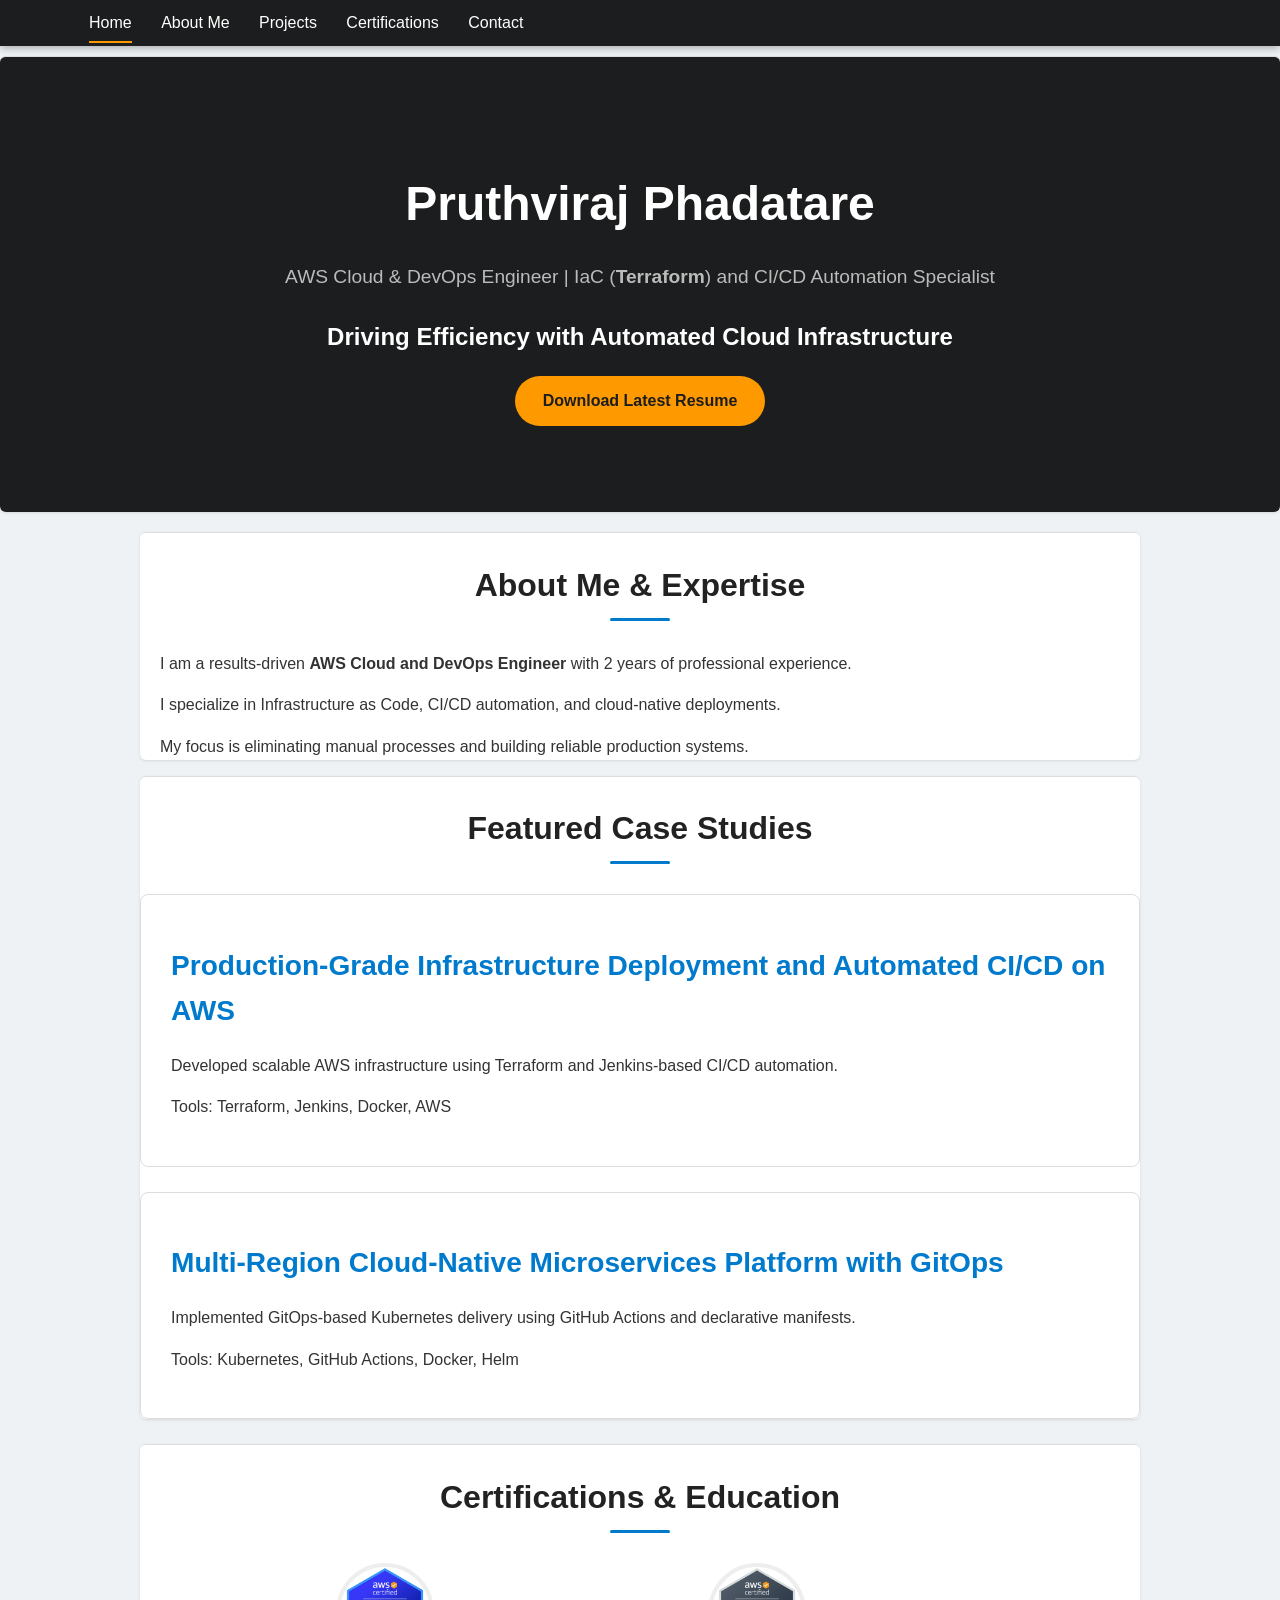
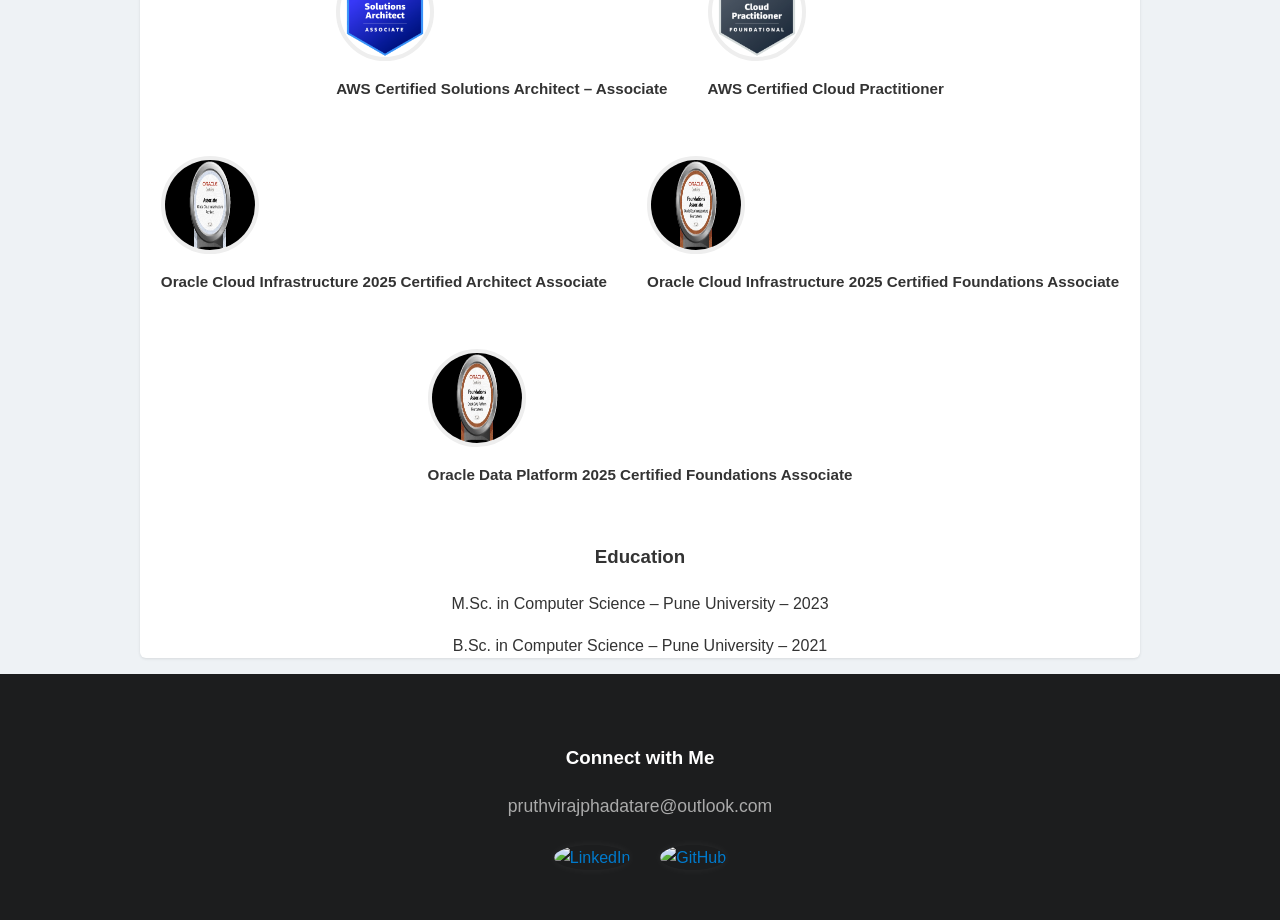
==== index.html @ 43facb57 "Pushing code" ====
<!DOCTYPE html>
<html lang="en">
<head>
  <meta charset="utf-8" />
  <meta name="viewport" content="width=device-width,initial-scale=1" />
  <title>Pruthviraj Phadatare - AWS Cloud & DevOps Engineer</title>
  <link rel="stylesheet" href="css/style.css" />
</head>
<body>

<header class="header">
  <div class="header-content">
    <nav class="nav">
      <a href="#home" class="active">Home</a>
      <a href="#about">About Me</a>
      <a href="#projects">Projects</a>
      <a href="#certs">Certifications</a>
      <a href="#contact-footer">Contact</a>
    </nav>
  </div>
</header>

<main>

<section id="home" class="hero-section">
  <div class="container">
    <h1 class="hero-title">Pruthviraj Phadatare</h1>
    <p class="hero-subtitle">
      AWS Cloud & DevOps Engineer | IaC (<strong>Terraform</strong>) and CI/CD Automation Specialist
    </p>
    <h1>Driving Efficiency with Automated Cloud Infrastructure</h1>
    <p style="text-align:center;">
      <a href="PruthvirajPhadatare.pdf" download class="download-button">
        Download Latest Resume
      </a>
    </p>
  </div>
</section>

<section id="about" class="container">
  <h2>About Me & Expertise</h2>
  <div class="about-content">
    <p>
      I am a results-driven <strong>AWS Cloud and DevOps Engineer</strong> with 2 years of professional experience.
    </p>
    <p>
      I specialize in Infrastructure as Code, CI/CD automation, and cloud-native deployments.
    </p>
    <p>
      My focus is eliminating manual processes and building reliable production systems.
    </p>
  </div>
</section>

<section id="projects" class="container">
  <h2>Featured Case Studies</h2>

  <div class="project-card">
    <h3>
      <a href="project-1-case-study.html">
        Production-Grade Infrastructure Deployment and Automated CI/CD on AWS
      </a>
    </h3>
    <p>
      Developed scalable AWS infrastructure using Terraform and Jenkins-based CI/CD automation.
    </p>
    <p>Tools: Terraform, Jenkins, Docker, AWS</p>
  </div>

  <div class="project-card">
    <h3>
      <a href="project-2-case-study.html">
        Multi-Region Cloud-Native Microservices Platform with GitOps
      </a>
    </h3>
    <p>
      Implemented GitOps-based Kubernetes delivery using GitHub Actions and declarative manifests.
    </p>
    <p>Tools: Kubernetes, GitHub Actions, Docker, Helm</p>
  </div>
</section>

<section id="certs" class="container">
  <h2>Certifications & Education</h2>

  <div class="certifications-grid">

    <div class="cert-item">
      <a href="https://www.credly.com/badges/79d0cc09-46e0-4d33-8c70-e85e2d22d1f2" target="_blank" rel="noopener">
        <img src="images/aws-saa-badge.png" alt="AWS Certified Solutions Architect – Associate">
      </a>
      <p>AWS Certified Solutions Architect – Associate</p>
    </div>

    <div class="cert-item">
      <a href="https://www.credly.com/badges/7aa3b07b-a7aa-444d-ac29-e3c210476715/public_url" target="_blank" rel="noopener">
        <img src="images/aws-cpp-badge.png" alt="AWS Certified Cloud Practitioner">
      </a>
      <p>AWS Certified Cloud Practitioner</p>
    </div>

    <div class="cert-item">
      <a href="https://catalog-education.oracle.com/ords/certview/sharebadge?id=56208E73A89D77F507A120BBD9F57FCB8D9698FD408D86A99B144F75368C4BD5" target="_blank" rel="noopener">
        <img src="images/oci-arch-badge.png" alt="Oracle Cloud Infrastructure Architect Associate">
      </a>
      <p>Oracle Cloud Infrastructure 2025 Certified Architect Associate</p>
    </div>

    <div class="cert-item">
      <a href="https://catalog-education.oracle.com/ords/certview/sharebadge?id=9182BC53CD3F1040CDB26FEB094B438EA3C3BE61FD95CFF958E5BC11B98EEB3C" target="_blank" rel="noopener">
        <img src="images/oci-foundations-badge.png" alt="Oracle Cloud Infrastructure Foundations Associate">
      </a>
      <p>Oracle Cloud Infrastructure 2025 Certified Foundations Associate</p>
    </div>

    <div class="cert-item">
      <a href="https://catalog-education.oracle.com/ords/certview/sharebadge?id=4A04E5EDB3E5B0C05D887BB6BA4769080CF33EB9D58CC930EA4C1132CBD03E24" target="_blank" rel="noopener">
        <img src="images/oci-data-badge.png" alt="Oracle Data Platform Foundations Associate">
      </a>
      <p>Oracle Data Platform 2025 Certified Foundations Associate</p>
    </div>

  </div>

  <h3 style="text-align:center; margin-top:40px;">Education</h3>
  <p style="text-align:center;">M.Sc. in Computer Science – Pune University – 2023</p>
  <p style="text-align:center;">B.Sc. in Computer Science – Pune University – 2021</p>
</section>


</main>

<footer id="contact-footer">
  <div class="contact-info">
    <h3>Connect with Me</h3>
    <p>pruthvirajphadatare@outlook.com</p>
  </div>
  <div class="social-icons">
    <a href="https://www.linkedin.com/in/pruthvirajphadatare" target="_blank">
      <img src="images/linkedin-icon.png" alt="LinkedIn">
    </a>
    <a href="https://github.com/PruthvirajPhadatare" target="_blank">
      <img src="images/github-icon.png" alt="GitHub">
    </a>
  </div>
</footer>

</body>
</html>
---- css/style.css ----
body {     font-family: 'Inter', 'Segoe UI', Tahoma, Geneva, Verdana, sans-serif;     line-height: 1.6;     margin: 0;     padding: 0;     background-color: #eef2f5;     color: #333;     scroll-behavior: smooth; } a {     color: #007acc;     text-decoration: none;     transition: color 0.3s; } a:hover {     color: #ff9900; } /* --- Header and Navigation --- */ .header {     background: #1c1d1e;     color: white;     padding: 10px 0;     position: sticky;     top: 0;     z-index: 1000;     box-shadow: 0 2px 8px rgba(0,0,0,0.3); } .header-content {     width: 90%;     max-width: 1200px;     margin: 0 auto;     display:flex;     justify-content:space-between;     align-items:center; } .header h1 {     font-size:1.6em;     margin:0;     color:#ff9900;     font-weight:700; } .nav a {     color:white;     margin-left:25px;     padding:5px 0;     position:relative; } .nav a:hover {     color:#ff9900; } .nav a::after {     content:'';     position:absolute;     width:0;     height:2px;     display:block;     margin-top:5px;     left:0;     background:#ff9900;     transition: width 0.3s ease; } .nav a:hover::after, .nav a.active::after {     width:100%; } /* --- Main Container & Sections --- */ .container {     width: 90%;     max-width: 1000px;     margin: 0 auto;     padding: 0; } section {     padding: 40px 0;     background:white;     margin-bottom:20px;     border-radius:6px;     box-shadow:0 1px 3px rgba(0,0,0,0.1);     border-top:1px solid #ddd; } h2 {     text-align:center;     color:#222;     font-size:2em;     margin-bottom:30px;     position:relative;     padding-bottom:10px; } h2::after {     content:'';     position:absolute;     bottom:0;     left:50%;     transform:translateX(-50%);     width:60px;     height:3px;     background:#007acc;     border-radius:2px; } /* --- Hero --- */ #home {     background:#1c1d1e;     color:white;     padding:70px 0;     text-align:center;     border-radius:6px;     margin-top:10px; } .hero-title {     font-size:3em;     font-weight:800;     margin-bottom:10px; } .hero-subtitle {     font-size:1.2em;     margin-bottom:25px;     color:#bbb; } .download-button {     background:#ff9900;     color:#1c1d1e;     padding:12px 28px;     border-radius:30px;     display:inline-block;     transition:background 0.3s;     font-weight:bold; } .download-button:hover {     background:#007acc;     color:white; } /* --- About & Skills --- */ .about-content {     padding:0 20px;     text-align:justify; } /* TECH ICON GRID */ .tech-grid {     display:grid;     grid-template-columns: repeat(auto-fit, minmax(80px,1fr));     gap:25px;     justify-items:center;     margin-top:40px; } .tech-item img {     width:55px;     background:#fff;     padding:10px;     border-radius:10px;     box-shadow:0 2px 4px rgba(0,0,0,0.15);     transition: transform 0.2s; } .tech-item img:hover {     transform:scale(1.1); } .tech-item p {     margin-top:8px;     font-weight:600;     font-size:0.85em;     text-align:center; } /* --- Projects --- */ .project-card {     padding:30px;     margin-bottom:25px;     border:1px solid #ddd;     border-radius:8px;     transition:0.2s;     background:white; } .project-card:hover {     transform:translateY(-5px);     box-shadow:0 10px 20px rgba(0,0,0,0.15); } .project-card h3 a {     color:#007acc;     font-size:1.5em;     font-weight:700; } /* --- Certifications --- */ .certifications-grid {     display:flex;     flex-wrap:wrap;     justify-content:center;     gap:40px; } .cert-item a img {     width:90px;     height:90px;     border-radius:50%;     border:4px solid #eee;     transition:0.2s; } .cert-item a img:hover {     transform:scale(1.1);     border-color:#ff9900; } .cert-item p {     margin-top:8px;     font-weight:600;     font-size:0.95em;     text-align:center; } /* --- Case Study Pages (Project 1 & 2) --- */ .case-study-container {     width: 90%;     max-width: 900px;     margin: 20px auto;     padding: 40px;     background: white;     border-radius: 8px;     box-shadow: 0 0 15px rgba(0, 0, 0, 0.05); } .case-study-container h1 {     font-size: 2em;     text-align: left;     border-bottom: 3px solid #007acc;     padding-bottom: 10px;     margin-bottom: 40px;     display: block; } .tech-stack-list {     list-style: none;     padding: 15px 0;     border-top: 1px solid #ddd;     border-bottom: 1px solid #ddd;     margin-bottom: 30px; } .tech-stack-list li {     font-weight: 500; } .diagram-placeholder {     padding: 30px;     background: #f7f7f7;     border-radius: 8px;     margin: 40px 0; } .diagram-placeholder img {     max-width: 100%;     height: auto;     border: 1px solid #ddd;     border-radius: 5px;     box-shadow: 0 2px 5px rgba(0,0,0,0.1); } /* --- Footer/Contact Section --- */ #contact-footer {     background:#1c1d1e;     color:white;     padding:50px 0;     text-align:center; } .contact-info p, .contact-info a {     color:#aaa;     margin-bottom:10px;     font-size:1.1em; } .social-icons {     display:flex;     gap:30px;     margin-top:25px;     justify-content:center; } .social-icons img {     width:45px;     height:45px;     border-radius:50%;     transition:transform 0.2s;     box-shadow:0 0 10px rgba(255,255,255,0.06); } .social-icons img:hover {     transform:scale(1.15); } /* --- Responsive Adjustments --- */ @media (max-width: 768px) {     .header-content {         flex-direction:column;     }     .header h1 {         margin-bottom:10px;     }     .nav {         margin-top:5px;     }     .nav a {         margin:0 10px;     }     .hero-title {         font-size:2.5em;     }     .hero-subtitle {         font-size:1.1em;     }     .tech-grid {         gap:18px;     }     .project-card {         padding:20px;     }     .case-study-container {         padding:20px;         margin:12px;     } }
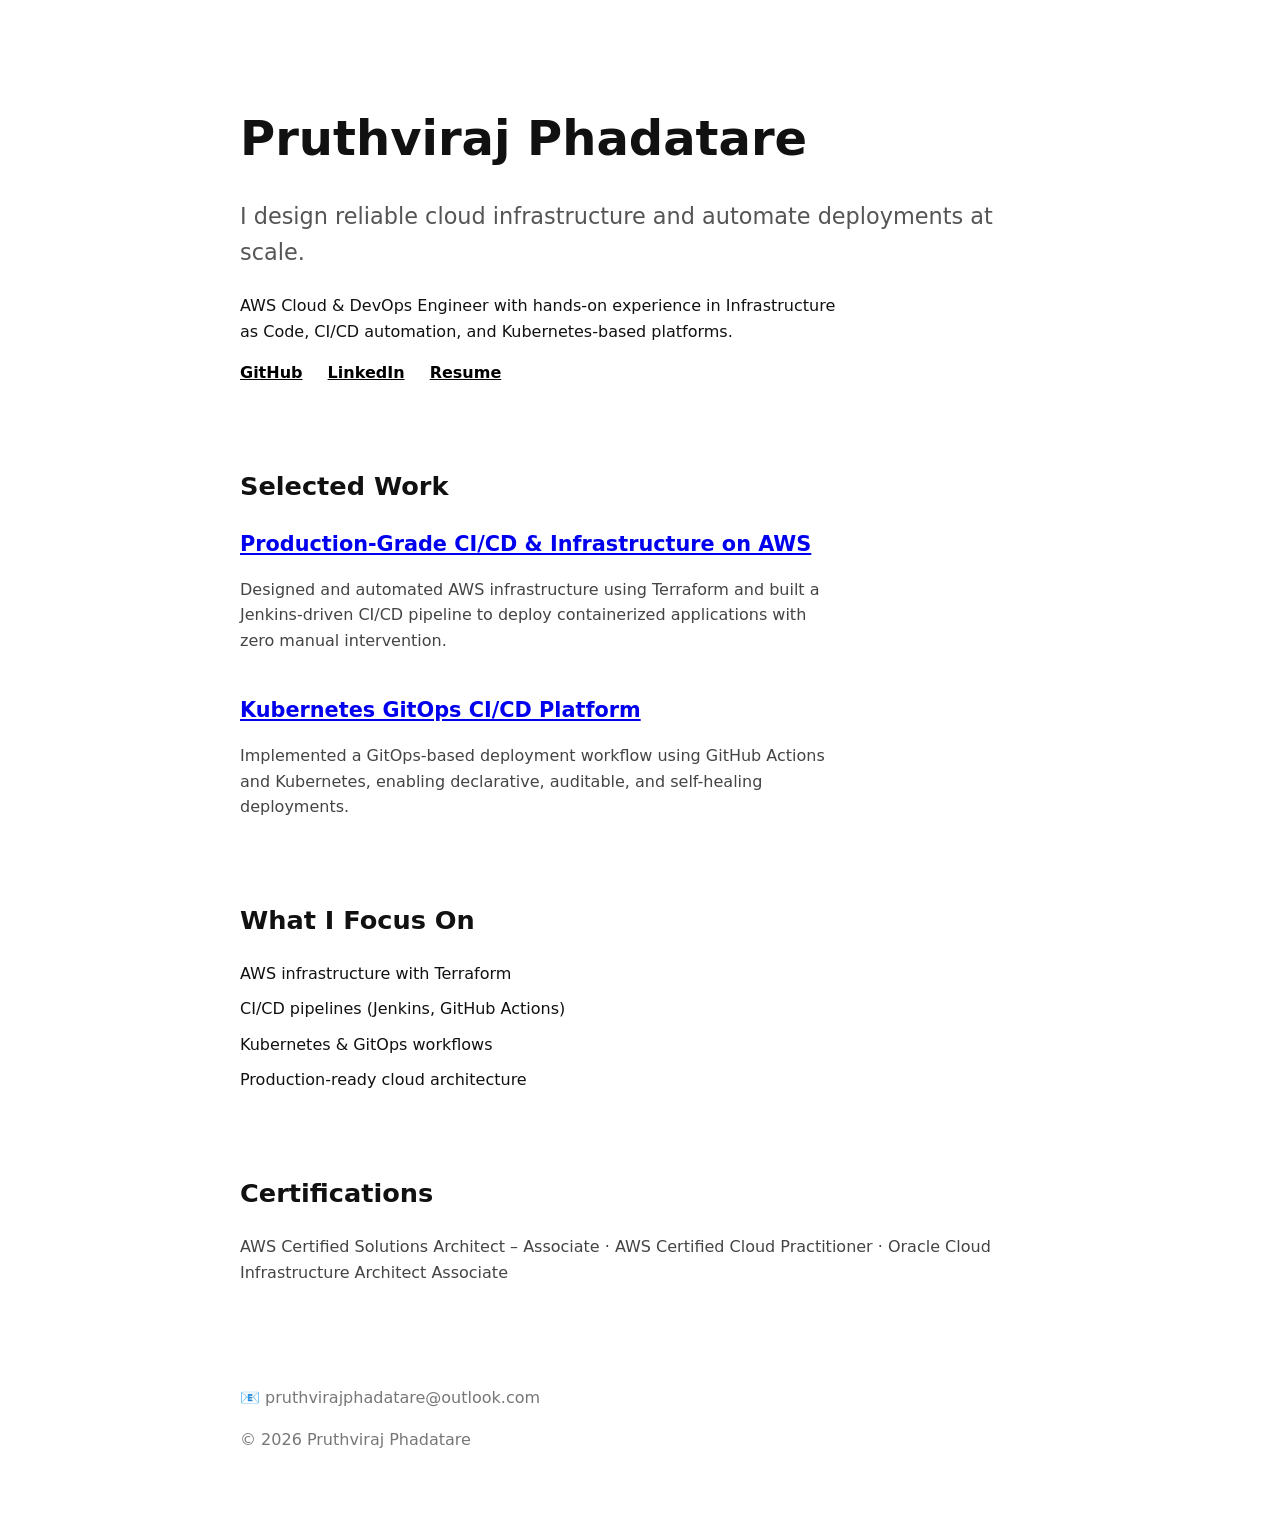
==== commit d1d3b247: "Pushing code" ====
--- a/index.html
+++ b/index.html
@@ -1,149 +1,87 @@
 <!DOCTYPE html>
 <html lang="en">
 <head>
-  <meta charset="utf-8" />
-  <meta name="viewport" content="width=device-width,initial-scale=1" />
-  <title>Pruthviraj Phadatare - AWS Cloud & DevOps Engineer</title>
+  <meta charset="UTF-8" />
+  <meta name="viewport" content="width=device-width, initial-scale=1.0" />
+  <title>Pruthviraj Phadatare | Cloud & DevOps Engineer</title>
   <link rel="stylesheet" href="css/style.css" />
 </head>
 <body>
 
-<header class="header">
-  <div class="header-content">
-    <nav class="nav">
-      <a href="#home" class="active">Home</a>
-      <a href="#about">About Me</a>
-      <a href="#projects">Projects</a>
-      <a href="#certs">Certifications</a>
-      <a href="#contact-footer">Contact</a>
-    </nav>
-  </div>
-</header>
+<main class="container">
 
-<main>
+  <!-- HERO -->
+  <section class="hero">
+    <h1>Pruthviraj Phadatare</h1>
+    <p class="subtitle">
+      I design reliable cloud infrastructure and automate deployments at scale.
+    </p>
 
-<section id="home" class="hero-section">
-  <div class="container">
-    <h1 class="hero-title">Pruthviraj Phadatare</h1>
-    <p class="hero-subtitle">
-      AWS Cloud & DevOps Engineer | IaC (<strong>Terraform</strong>) and CI/CD Automation Specialist
+    <p class="hero-desc">
+      AWS Cloud & DevOps Engineer with hands-on experience in Infrastructure as Code,
+      CI/CD automation, and Kubernetes-based platforms.
     </p>
-    <h1>Driving Efficiency with Automated Cloud Infrastructure</h1>
-    <p style="text-align:center;">
-      <a href="PruthvirajPhadatare.pdf" download class="download-button">
-        Download Latest Resume
+
+    <div class="links">
+      <a href="https://github.com/PruthvirajPhadatare" target="_blank">GitHub</a>
+      <a href="https://www.linkedin.com/in/pruthvirajphadatare" target="_blank">LinkedIn</a>
+      <a href="PruthvirajPhadatare.pdf" download>Resume</a>
+    </div>
+  </section>
+
+  <!-- PROJECTS -->
+  <section class="section">
+    <h2>Selected Work</h2>
+
+    <div class="project">
+      <a href="project-1.html">
+        <h3>Production-Grade CI/CD & Infrastructure on AWS</h3>
       </a>
-    </p>
-  </div>
-</section>
-
-<section id="about" class="container">
-  <h2>About Me & Expertise</h2>
-  <div class="about-content">
-    <p>
-      I am a results-driven <strong>AWS Cloud and DevOps Engineer</strong> with 2 years of professional experience.
-    </p>
-    <p>
-      I specialize in Infrastructure as Code, CI/CD automation, and cloud-native deployments.
-    </p>
-    <p>
-      My focus is eliminating manual processes and building reliable production systems.
-    </p>
-  </div>
-</section>
-
-<section id="projects" class="container">
-  <h2>Featured Case Studies</h2>
-
-  <div class="project-card">
-    <h3>
-      <a href="project-1-case-study.html">
-        Production-Grade Infrastructure Deployment and Automated CI/CD on AWS
-      </a>
-    </h3>
-    <p>
-      Developed scalable AWS infrastructure using Terraform and Jenkins-based CI/CD automation.
-    </p>
-    <p>Tools: Terraform, Jenkins, Docker, AWS</p>
-  </div>
-
-  <div class="project-card">
-    <h3>
-      <a href="project-2-case-study.html">
-        Multi-Region Cloud-Native Microservices Platform with GitOps
-      </a>
-    </h3>
-    <p>
-      Implemented GitOps-based Kubernetes delivery using GitHub Actions and declarative manifests.
-    </p>
-    <p>Tools: Kubernetes, GitHub Actions, Docker, Helm</p>
-  </div>
-</section>
-
-<section id="certs" class="container">
-  <h2>Certifications & Education</h2>
-
-  <div class="certifications-grid">
-
-    <div class="cert-item">
-      <a href="https://www.credly.com/badges/79d0cc09-46e0-4d33-8c70-e85e2d22d1f2" target="_blank" rel="noopener">
-        <img src="images/aws-saa-badge.png" alt="AWS Certified Solutions Architect – Associate">
-      </a>
-      <p>AWS Certified Solutions Architect – Associate</p>
+      <p>
+        Designed and automated AWS infrastructure using Terraform and built a Jenkins-driven
+        CI/CD pipeline to deploy containerized applications with zero manual intervention.
+      </p>
     </div>
 
-    <div class="cert-item">
-      <a href="https://www.credly.com/badges/7aa3b07b-a7aa-444d-ac29-e3c210476715/public_url" target="_blank" rel="noopener">
-        <img src="images/aws-cpp-badge.png" alt="AWS Certified Cloud Practitioner">
+    <div class="project">
+      <a href="project-2.html">
+        <h3>Kubernetes GitOps CI/CD Platform</h3>
       </a>
-      <p>AWS Certified Cloud Practitioner</p>
+      <p>
+        Implemented a GitOps-based deployment workflow using GitHub Actions and Kubernetes,
+        enabling declarative, auditable, and self-healing deployments.
+      </p>
     </div>
+  </section>
 
-    <div class="cert-item">
-      <a href="https://catalog-education.oracle.com/ords/certview/sharebadge?id=56208E73A89D77F507A120BBD9F57FCB8D9698FD408D86A99B144F75368C4BD5" target="_blank" rel="noopener">
-        <img src="images/oci-arch-badge.png" alt="Oracle Cloud Infrastructure Architect Associate">
-      </a>
-      <p>Oracle Cloud Infrastructure 2025 Certified Architect Associate</p>
-    </div>
+  <!-- FOCUS -->
+  <section class="section">
+    <h2>What I Focus On</h2>
+    <ul class="focus">
+      <li>AWS infrastructure with Terraform</li>
+      <li>CI/CD pipelines (Jenkins, GitHub Actions)</li>
+      <li>Kubernetes & GitOps workflows</li>
+      <li>Production-ready cloud architecture</li>
+    </ul>
+  </section>
 
-    <div class="cert-item">
-      <a href="https://catalog-education.oracle.com/ords/certview/sharebadge?id=9182BC53CD3F1040CDB26FEB094B438EA3C3BE61FD95CFF958E5BC11B98EEB3C" target="_blank" rel="noopener">
-        <img src="images/oci-foundations-badge.png" alt="Oracle Cloud Infrastructure Foundations Associate">
-      </a>
-      <p>Oracle Cloud Infrastructure 2025 Certified Foundations Associate</p>
-    </div>
+  <!-- CERTS -->
+  <section class="section">
+    <h2>Certifications</h2>
+    <p class="certs">
+      AWS Certified Solutions Architect – Associate ·
+      AWS Certified Cloud Practitioner ·
+      Oracle Cloud Infrastructure Architect Associate
+    </p>
+  </section>
 
-    <div class="cert-item">
-      <a href="https://catalog-education.oracle.com/ords/certview/sharebadge?id=4A04E5EDB3E5B0C05D887BB6BA4769080CF33EB9D58CC930EA4C1132CBD03E24" target="_blank" rel="noopener">
-        <img src="images/oci-data-badge.png" alt="Oracle Data Platform Foundations Associate">
-      </a>
-      <p>Oracle Data Platform 2025 Certified Foundations Associate</p>
-    </div>
-
-  </div>
-
-  <h3 style="text-align:center; margin-top:40px;">Education</h3>
-  <p style="text-align:center;">M.Sc. in Computer Science – Pune University – 2023</p>
-  <p style="text-align:center;">B.Sc. in Computer Science – Pune University – 2021</p>
-</section>
-
+  <!-- FOOTER -->
+  <footer>
+    <p>📧 pruthvirajphadatare@outlook.com</p>
+    <p>© 2026 Pruthviraj Phadatare</p>
+  </footer>
 
 </main>
 
-<footer id="contact-footer">
-  <div class="contact-info">
-    <h3>Connect with Me</h3>
-    <p>pruthvirajphadatare@outlook.com</p>
-  </div>
-  <div class="social-icons">
-    <a href="https://www.linkedin.com/in/pruthvirajphadatare" target="_blank">
-      <img src="images/linkedin-icon.png" alt="LinkedIn">
-    </a>
-    <a href="https://github.com/PruthvirajPhadatare" target="_blank">
-      <img src="images/github-icon.png" alt="GitHub">
-    </a>
-  </div>
-</footer>
-
 </body>
 </html>
--- a/css/style.css
+++ b/css/style.css
@@ -1 +1,89 @@
-body {     font-family: 'Inter', 'Segoe UI', Tahoma, Geneva, Verdana, sans-serif;     line-height: 1.6;     margin: 0;     padding: 0;     background-color: #eef2f5;     color: #333;     scroll-behavior: smooth; } a {     color: #007acc;     text-decoration: none;     transition: color 0.3s; } a:hover {     color: #ff9900; } /* --- Header and Navigation --- */ .header {     background: #1c1d1e;     color: white;     padding: 10px 0;     position: sticky;     top: 0;     z-index: 1000;     box-shadow: 0 2px 8px rgba(0,0,0,0.3); } .header-content {     width: 90%;     max-width: 1200px;     margin: 0 auto;     display:flex;     justify-content:space-between;     align-items:center; } .header h1 {     font-size:1.6em;     margin:0;     color:#ff9900;     font-weight:700; } .nav a {     color:white;     margin-left:25px;     padding:5px 0;     position:relative; } .nav a:hover {     color:#ff9900; } .nav a::after {     content:'';     position:absolute;     width:0;     height:2px;     display:block;     margin-top:5px;     left:0;     background:#ff9900;     transition: width 0.3s ease; } .nav a:hover::after, .nav a.active::after {     width:100%; } /* --- Main Container & Sections --- */ .container {     width: 90%;     max-width: 1000px;     margin: 0 auto;     padding: 0; } section {     padding: 40px 0;     background:white;     margin-bottom:20px;     border-radius:6px;     box-shadow:0 1px 3px rgba(0,0,0,0.1);     border-top:1px solid #ddd; } h2 {     text-align:center;     color:#222;     font-size:2em;     margin-bottom:30px;     position:relative;     padding-bottom:10px; } h2::after {     content:'';     position:absolute;     bottom:0;     left:50%;     transform:translateX(-50%);     width:60px;     height:3px;     background:#007acc;     border-radius:2px; } /* --- Hero --- */ #home {     background:#1c1d1e;     color:white;     padding:70px 0;     text-align:center;     border-radius:6px;     margin-top:10px; } .hero-title {     font-size:3em;     font-weight:800;     margin-bottom:10px; } .hero-subtitle {     font-size:1.2em;     margin-bottom:25px;     color:#bbb; } .download-button {     background:#ff9900;     color:#1c1d1e;     padding:12px 28px;     border-radius:30px;     display:inline-block;     transition:background 0.3s;     font-weight:bold; } .download-button:hover {     background:#007acc;     color:white; } /* --- About & Skills --- */ .about-content {     padding:0 20px;     text-align:justify; } /* TECH ICON GRID */ .tech-grid {     display:grid;     grid-template-columns: repeat(auto-fit, minmax(80px,1fr));     gap:25px;     justify-items:center;     margin-top:40px; } .tech-item img {     width:55px;     background:#fff;     padding:10px;     border-radius:10px;     box-shadow:0 2px 4px rgba(0,0,0,0.15);     transition: transform 0.2s; } .tech-item img:hover {     transform:scale(1.1); } .tech-item p {     margin-top:8px;     font-weight:600;     font-size:0.85em;     text-align:center; } /* --- Projects --- */ .project-card {     padding:30px;     margin-bottom:25px;     border:1px solid #ddd;     border-radius:8px;     transition:0.2s;     background:white; } .project-card:hover {     transform:translateY(-5px);     box-shadow:0 10px 20px rgba(0,0,0,0.15); } .project-card h3 a {     color:#007acc;     font-size:1.5em;     font-weight:700; } /* --- Certifications --- */ .certifications-grid {     display:flex;     flex-wrap:wrap;     justify-content:center;     gap:40px; } .cert-item a img {     width:90px;     height:90px;     border-radius:50%;     border:4px solid #eee;     transition:0.2s; } .cert-item a img:hover {     transform:scale(1.1);     border-color:#ff9900; } .cert-item p {     margin-top:8px;     font-weight:600;     font-size:0.95em;     text-align:center; } /* --- Case Study Pages (Project 1 & 2) --- */ .case-study-container {     width: 90%;     max-width: 900px;     margin: 20px auto;     padding: 40px;     background: white;     border-radius: 8px;     box-shadow: 0 0 15px rgba(0, 0, 0, 0.05); } .case-study-container h1 {     font-size: 2em;     text-align: left;     border-bottom: 3px solid #007acc;     padding-bottom: 10px;     margin-bottom: 40px;     display: block; } .tech-stack-list {     list-style: none;     padding: 15px 0;     border-top: 1px solid #ddd;     border-bottom: 1px solid #ddd;     margin-bottom: 30px; } .tech-stack-list li {     font-weight: 500; } .diagram-placeholder {     padding: 30px;     background: #f7f7f7;     border-radius: 8px;     margin: 40px 0; } .diagram-placeholder img {     max-width: 100%;     height: auto;     border: 1px solid #ddd;     border-radius: 5px;     box-shadow: 0 2px 5px rgba(0,0,0,0.1); } /* --- Footer/Contact Section --- */ #contact-footer {     background:#1c1d1e;     color:white;     padding:50px 0;     text-align:center; } .contact-info p, .contact-info a {     color:#aaa;     margin-bottom:10px;     font-size:1.1em; } .social-icons {     display:flex;     gap:30px;     margin-top:25px;     justify-content:center; } .social-icons img {     width:45px;     height:45px;     border-radius:50%;     transition:transform 0.2s;     box-shadow:0 0 10px rgba(255,255,255,0.06); } .social-icons img:hover {     transform:scale(1.15); } /* --- Responsive Adjustments --- */ @media (max-width: 768px) {     .header-content {         flex-direction:column;     }     .header h1 {         margin-bottom:10px;     }     .nav {         margin-top:5px;     }     .nav a {         margin:0 10px;     }     .hero-title {         font-size:2.5em;     }     .hero-subtitle {         font-size:1.1em;     }     .tech-grid {         gap:18px;     }     .project-card {         padding:20px;     }     .case-study-container {         padding:20px;         margin:12px;     } }+body {
+  margin: 0;
+  font-family: Inter, system-ui, -apple-system, sans-serif;
+  background: #ffffff;
+  color: #111;
+  line-height: 1.6;
+}
+
+.container {
+  max-width: 800px;
+  margin: auto;
+  padding: 60px 20px;
+}
+
+.hero h1 {
+  font-size: 3rem;
+  margin-bottom: 10px;
+}
+
+.subtitle {
+  font-size: 1.4rem;
+  color: #555;
+}
+
+.hero-desc {
+  margin-top: 20px;
+  max-width: 600px;
+}
+
+.links a {
+  margin-right: 20px;
+  font-weight: 600;
+  color: #000;
+}
+
+.section {
+  margin-top: 80px;
+}
+
+.section h2 {
+  font-size: 1.6rem;
+  margin-bottom: 20px;
+}
+
+.project {
+  margin-bottom: 40px;
+}
+
+.project h3 {
+  font-size: 1.3rem;
+  margin-bottom: 6px;
+}
+
+.project p {
+  max-width: 600px;
+  color: #444;
+}
+
+.focus {
+  list-style: none;
+  padding: 0;
+}
+
+.focus li {
+  margin-bottom: 10px;
+}
+
+.certs {
+  color: #444;
+}
+
+footer {
+  margin-top: 100px;
+  color: #777;
+}
+
+.back {
+  display: inline-block;
+  margin-bottom: 30px;
+  color: #000;
+  font-weight: 600;
+}
+
+.lead {
+  font-size: 1.1rem;
+  color: #333;
+  max-width: 650px;
+}
+    
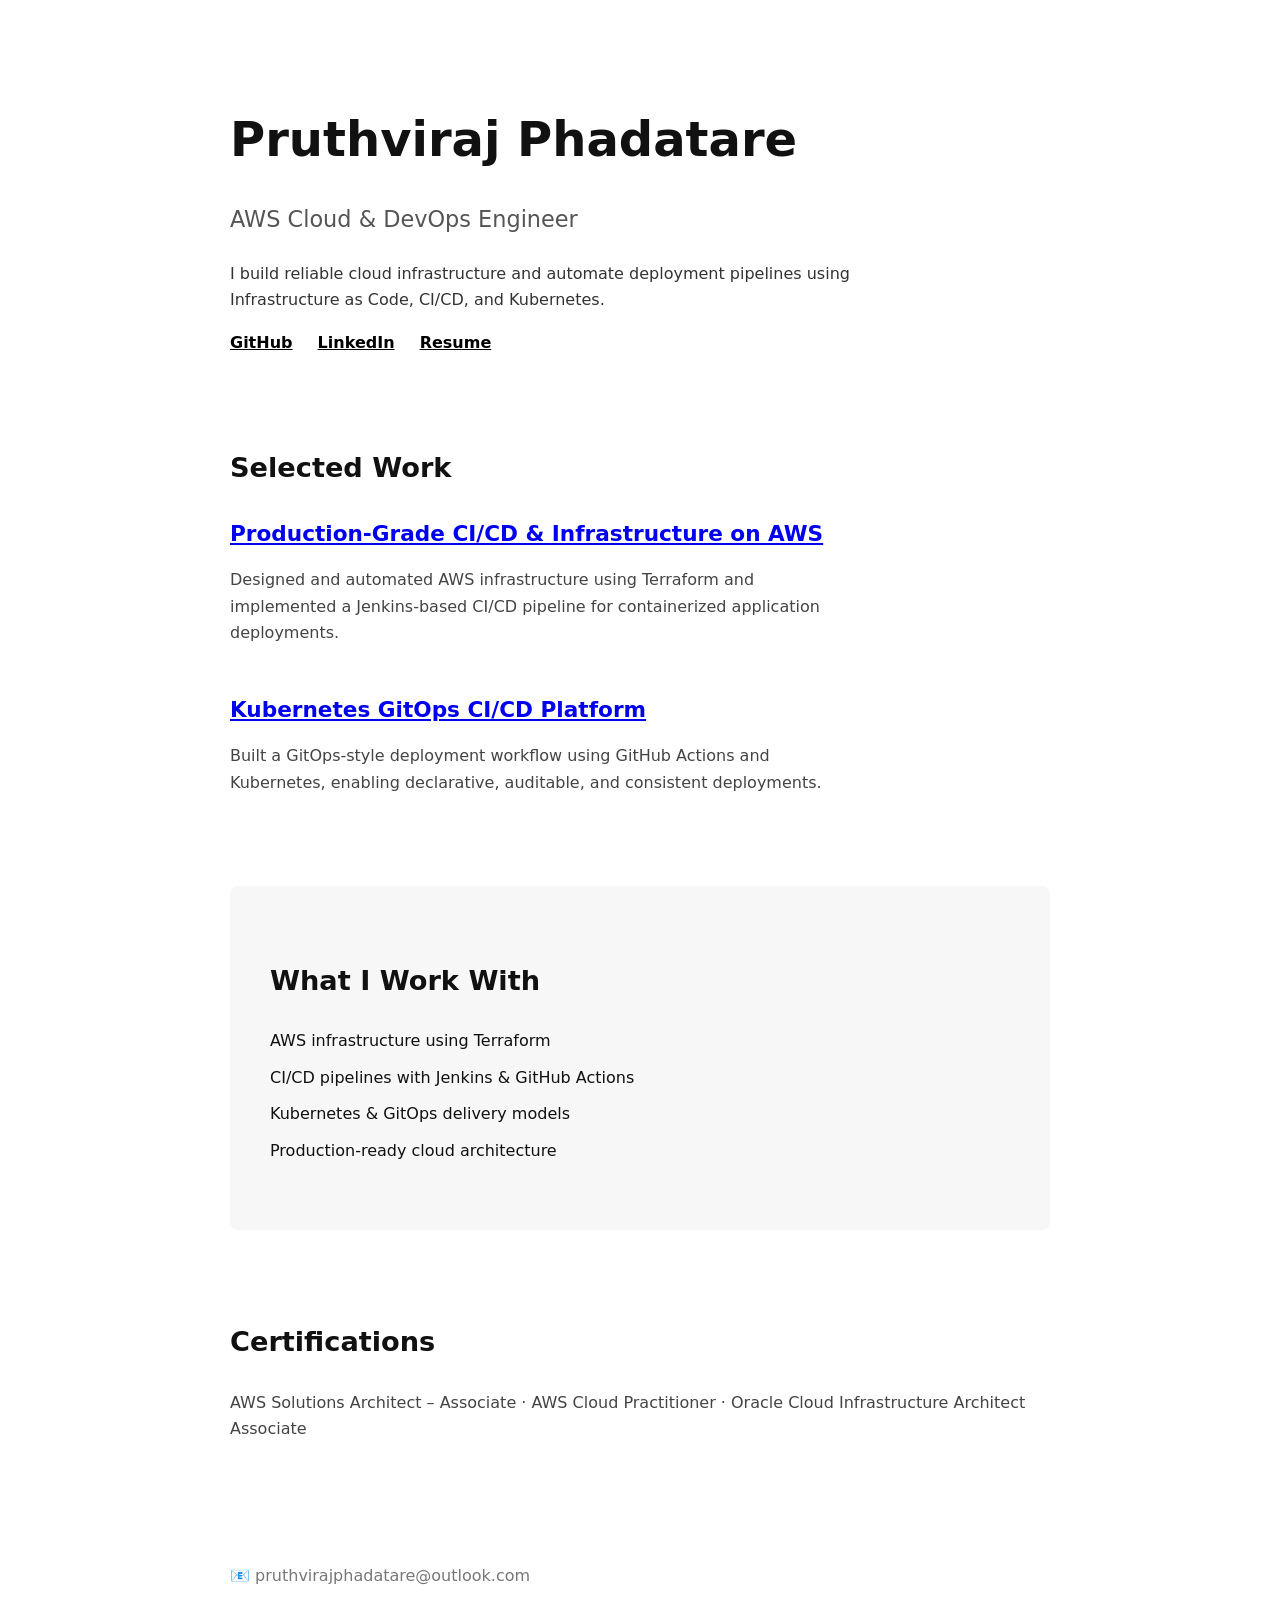
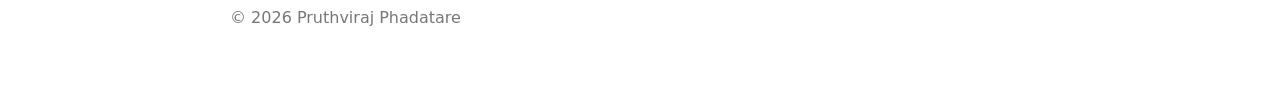
==== commit 4d1b3f3c: "Pushing code" ====
--- a/index.html
+++ b/index.html
@@ -3,7 +3,7 @@
 <head>
   <meta charset="UTF-8" />
   <meta name="viewport" content="width=device-width, initial-scale=1.0" />
-  <title>Pruthviraj Phadatare | Cloud & DevOps Engineer</title>
+  <title>Pruthviraj Phadatare | AWS Cloud & DevOps Engineer</title>
   <link rel="stylesheet" href="css/style.css" />
 </head>
 <body>
@@ -14,12 +14,12 @@
   <section class="hero">
     <h1>Pruthviraj Phadatare</h1>
     <p class="subtitle">
-      I design reliable cloud infrastructure and automate deployments at scale.
+      AWS Cloud & DevOps Engineer
     </p>
 
-    <p class="hero-desc">
-      AWS Cloud & DevOps Engineer with hands-on experience in Infrastructure as Code,
-      CI/CD automation, and Kubernetes-based platforms.
+    <p class="intro">
+      I build reliable cloud infrastructure and automate deployment pipelines
+      using Infrastructure as Code, CI/CD, and Kubernetes.
     </p>
 
     <div class="links">
@@ -34,33 +34,33 @@
     <h2>Selected Work</h2>
 
     <div class="project">
-      <a href="project-1.html">
+      <a href="project1.html">
         <h3>Production-Grade CI/CD & Infrastructure on AWS</h3>
       </a>
       <p>
-        Designed and automated AWS infrastructure using Terraform and built a Jenkins-driven
-        CI/CD pipeline to deploy containerized applications with zero manual intervention.
+        Designed and automated AWS infrastructure using Terraform and implemented
+        a Jenkins-based CI/CD pipeline for containerized application deployments.
       </p>
     </div>
 
     <div class="project">
-      <a href="project-2.html">
+      <a href="project2.html">
         <h3>Kubernetes GitOps CI/CD Platform</h3>
       </a>
       <p>
-        Implemented a GitOps-based deployment workflow using GitHub Actions and Kubernetes,
-        enabling declarative, auditable, and self-healing deployments.
+        Built a GitOps-style deployment workflow using GitHub Actions and Kubernetes,
+        enabling declarative, auditable, and consistent deployments.
       </p>
     </div>
   </section>
 
   <!-- FOCUS -->
-  <section class="section">
-    <h2>What I Focus On</h2>
+  <section class="section light">
+    <h2>What I Work With</h2>
     <ul class="focus">
-      <li>AWS infrastructure with Terraform</li>
-      <li>CI/CD pipelines (Jenkins, GitHub Actions)</li>
-      <li>Kubernetes & GitOps workflows</li>
+      <li>AWS infrastructure using Terraform</li>
+      <li>CI/CD pipelines with Jenkins & GitHub Actions</li>
+      <li>Kubernetes & GitOps delivery models</li>
       <li>Production-ready cloud architecture</li>
     </ul>
   </section>
@@ -69,13 +69,12 @@
   <section class="section">
     <h2>Certifications</h2>
     <p class="certs">
-      AWS Certified Solutions Architect – Associate ·
-      AWS Certified Cloud Practitioner ·
+      AWS Solutions Architect – Associate ·
+      AWS Cloud Practitioner ·
       Oracle Cloud Infrastructure Architect Associate
     </p>
   </section>
 
-  <!-- FOOTER -->
   <footer>
     <p>📧 pruthvirajphadatare@outlook.com</p>
     <p>© 2026 Pruthviraj Phadatare</p>
--- a/css/style.css
+++ b/css/style.css
@@ -3,18 +3,18 @@
   font-family: Inter, system-ui, -apple-system, sans-serif;
   background: #ffffff;
   color: #111;
-  line-height: 1.6;
+  line-height: 1.65;
 }
 
 .container {
-  max-width: 800px;
+  max-width: 820px;
   margin: auto;
   padding: 60px 20px;
 }
 
 .hero h1 {
   font-size: 3rem;
-  margin-bottom: 10px;
+  margin-bottom: 6px;
 }
 
 .subtitle {
@@ -22,9 +22,10 @@
   color: #555;
 }
 
-.hero-desc {
-  margin-top: 20px;
-  max-width: 600px;
+.intro {
+  margin-top: 18px;
+  max-width: 640px;
+  color: #333;
 }
 
 .links a {
@@ -34,25 +35,31 @@
 }
 
 .section {
-  margin-top: 80px;
+  margin-top: 90px;
+}
+
+.section.light {
+  background: #f7f7f7;
+  padding: 50px 40px;
+  border-radius: 8px;
 }
 
 .section h2 {
-  font-size: 1.6rem;
-  margin-bottom: 20px;
+  font-size: 1.7rem;
+  margin-bottom: 25px;
 }
 
 .project {
-  margin-bottom: 40px;
+  margin-bottom: 45px;
 }
 
 .project h3 {
-  font-size: 1.3rem;
+  font-size: 1.35rem;
   margin-bottom: 6px;
 }
 
 .project p {
-  max-width: 600px;
+  max-width: 620px;
   color: #444;
 }
 
@@ -70,20 +77,19 @@
 }
 
 footer {
-  margin-top: 100px;
+  margin-top: 120px;
   color: #777;
 }
 
 .back {
   display: inline-block;
   margin-bottom: 30px;
+  font-weight: 600;
   color: #000;
-  font-weight: 600;
 }
 
 .lead {
-  font-size: 1.1rem;
+  font-size: 1.15rem;
+  max-width: 650px;
   color: #333;
-  max-width: 650px;
 }
-    
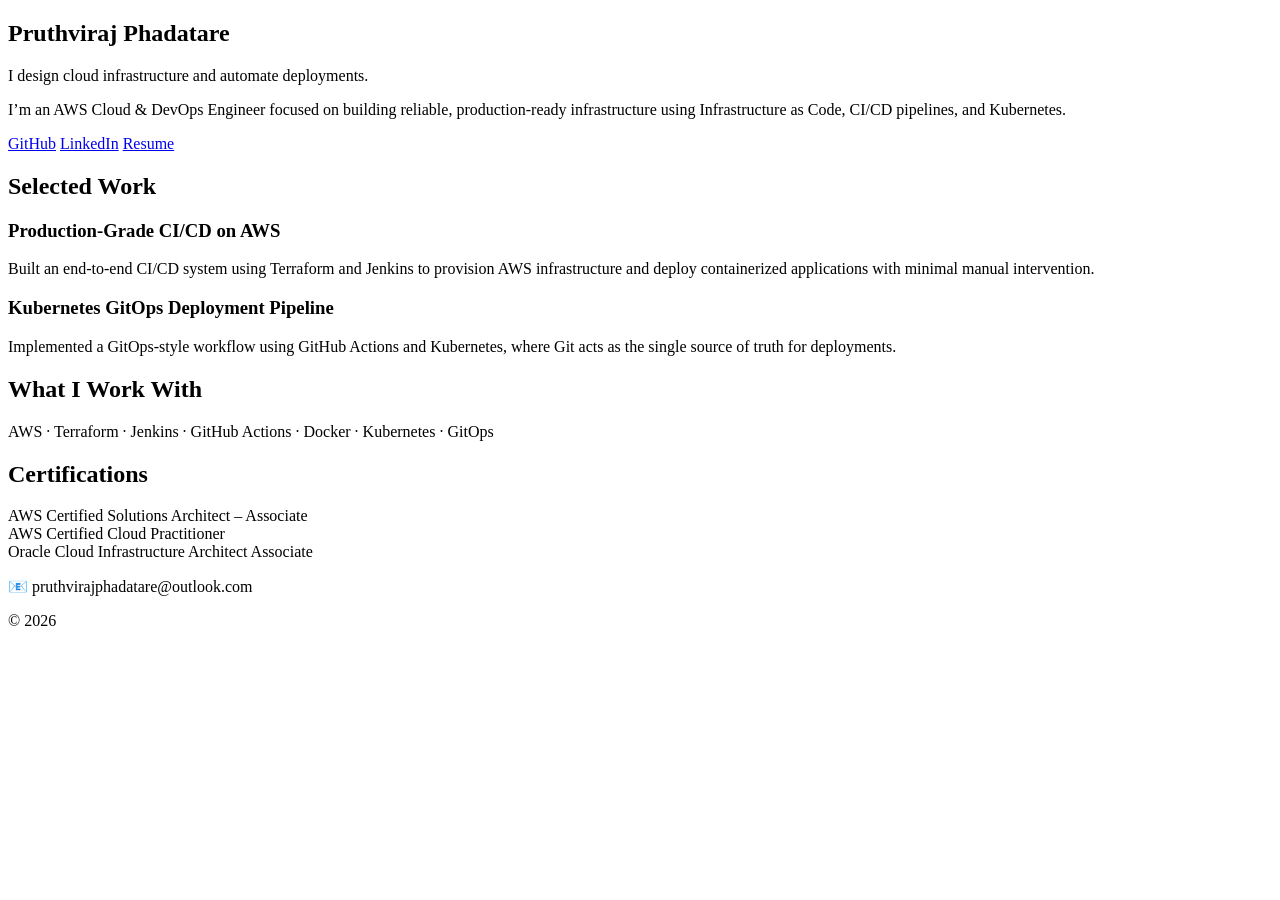
==== commit f3367399: "Pushing code" ====
--- a/index.html
+++ b/index.html
@@ -3,8 +3,8 @@
 <head>
   <meta charset="UTF-8" />
   <meta name="viewport" content="width=device-width, initial-scale=1.0" />
-  <title>Pruthviraj Phadatare | AWS Cloud & DevOps Engineer</title>
-  <link rel="stylesheet" href="css/style.css" />
+  <title>Pruthviraj Phadatare</title>
+  <link rel="stylesheet" href="style.css" />
 </head>
 <body>
 
@@ -13,13 +13,15 @@
   <!-- HERO -->
   <section class="hero">
     <h1>Pruthviraj Phadatare</h1>
-    <p class="subtitle">
-      AWS Cloud & DevOps Engineer
+
+    <p class="tagline">
+      I design cloud infrastructure and automate deployments.
     </p>
 
     <p class="intro">
-      I build reliable cloud infrastructure and automate deployment pipelines
-      using Infrastructure as Code, CI/CD, and Kubernetes.
+      I’m an AWS Cloud & DevOps Engineer focused on building reliable,
+      production-ready infrastructure using Infrastructure as Code,
+      CI/CD pipelines, and Kubernetes.
     </p>
 
     <div class="links">
@@ -33,51 +35,48 @@
   <section class="section">
     <h2>Selected Work</h2>
 
-    <div class="project">
-      <a href="project1.html">
-        <h3>Production-Grade CI/CD & Infrastructure on AWS</h3>
-      </a>
+    <div class="work">
+      <h3>Production-Grade CI/CD on AWS</h3>
       <p>
-        Designed and automated AWS infrastructure using Terraform and implemented
-        a Jenkins-based CI/CD pipeline for containerized application deployments.
+        Built an end-to-end CI/CD system using Terraform and Jenkins to provision
+        AWS infrastructure and deploy containerized applications with minimal
+        manual intervention.
       </p>
     </div>
 
-    <div class="project">
-      <a href="project2.html">
-        <h3>Kubernetes GitOps CI/CD Platform</h3>
-      </a>
+    <div class="work">
+      <h3>Kubernetes GitOps Deployment Pipeline</h3>
       <p>
-        Built a GitOps-style deployment workflow using GitHub Actions and Kubernetes,
-        enabling declarative, auditable, and consistent deployments.
+        Implemented a GitOps-style workflow using GitHub Actions and Kubernetes,
+        where Git acts as the single source of truth for deployments.
       </p>
     </div>
   </section>
 
   <!-- FOCUS -->
-  <section class="section light">
+  <section class="section">
     <h2>What I Work With</h2>
-    <ul class="focus">
-      <li>AWS infrastructure using Terraform</li>
-      <li>CI/CD pipelines with Jenkins & GitHub Actions</li>
-      <li>Kubernetes & GitOps delivery models</li>
-      <li>Production-ready cloud architecture</li>
-    </ul>
+
+    <p class="focus">
+      AWS · Terraform · Jenkins · GitHub Actions · Docker · Kubernetes · GitOps
+    </p>
   </section>
 
   <!-- CERTS -->
   <section class="section">
     <h2>Certifications</h2>
+
     <p class="certs">
-      AWS Solutions Architect – Associate ·
-      AWS Cloud Practitioner ·
+      AWS Certified Solutions Architect – Associate<br>
+      AWS Certified Cloud Practitioner<br>
       Oracle Cloud Infrastructure Architect Associate
     </p>
   </section>
 
+  <!-- FOOTER -->
   <footer>
     <p>📧 pruthvirajphadatare@outlook.com</p>
-    <p>© 2026 Pruthviraj Phadatare</p>
+    <p>© 2026</p>
   </footer>
 
 </main>
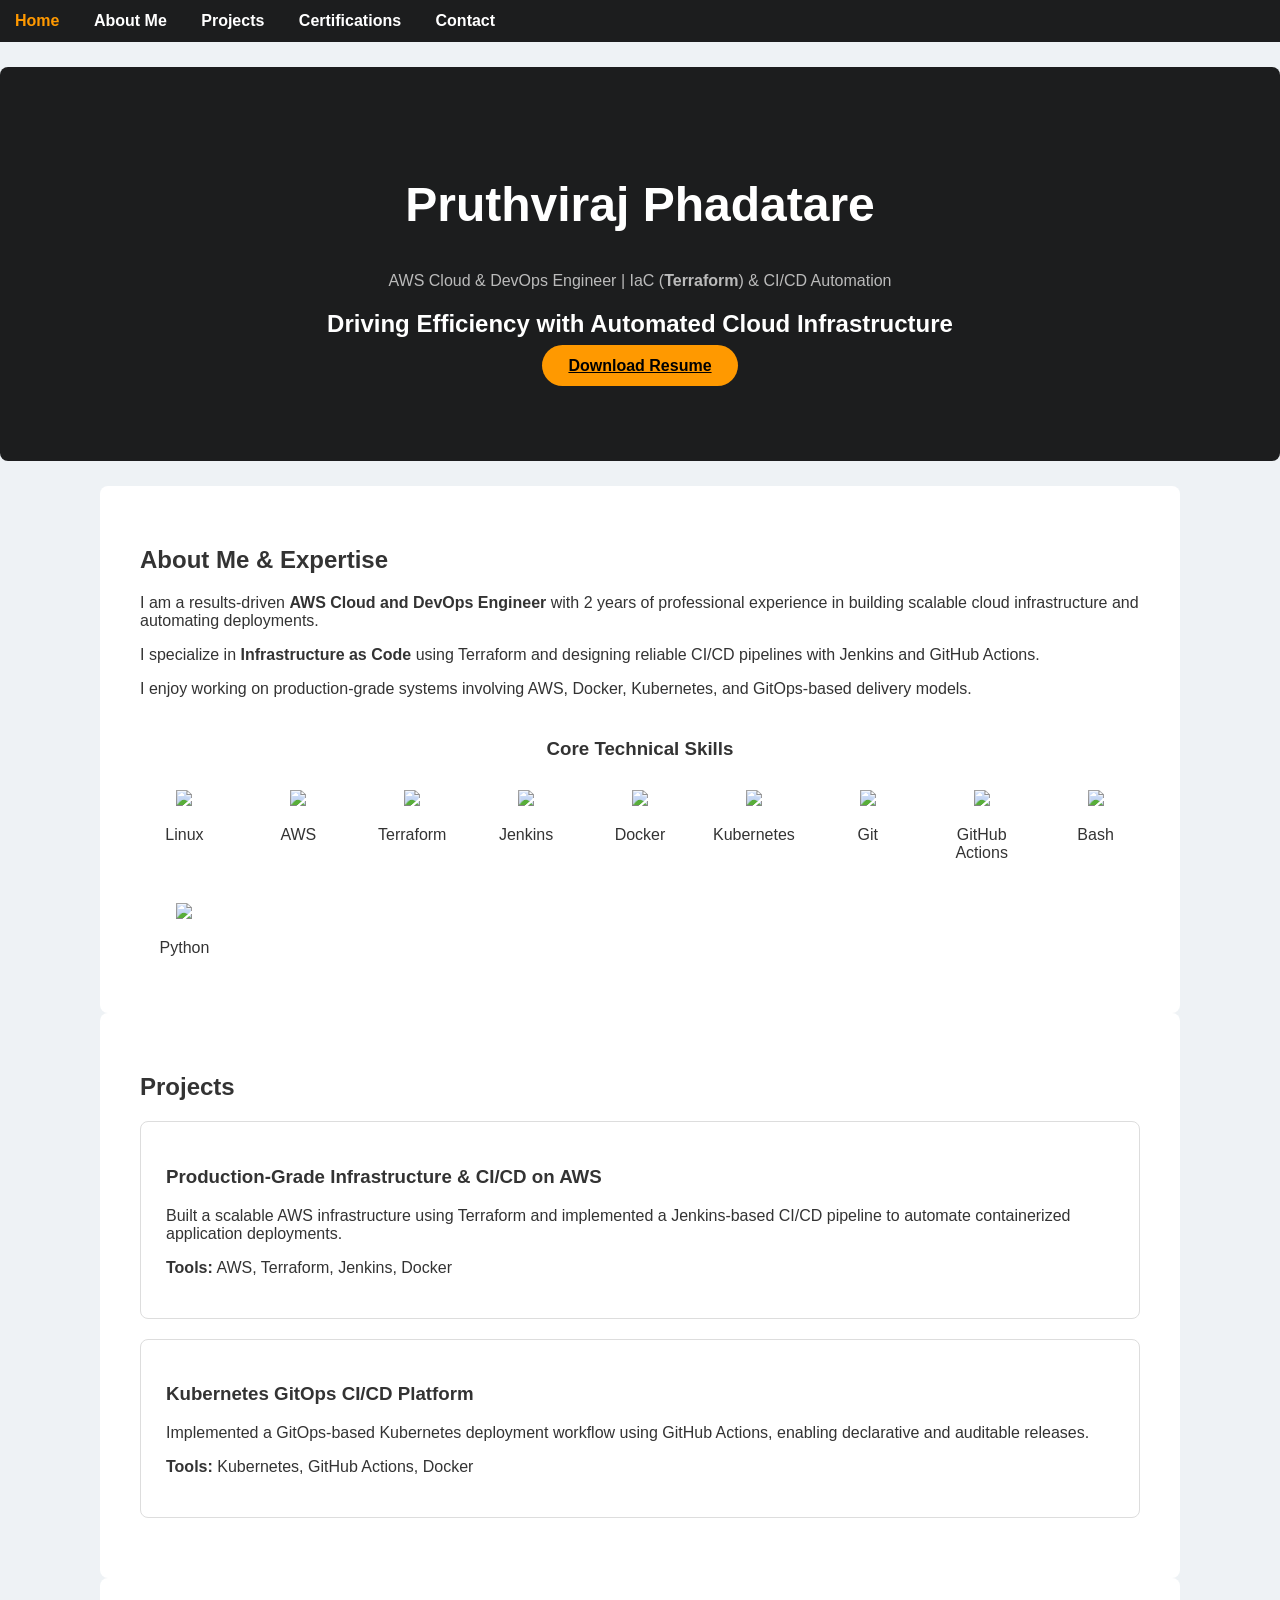
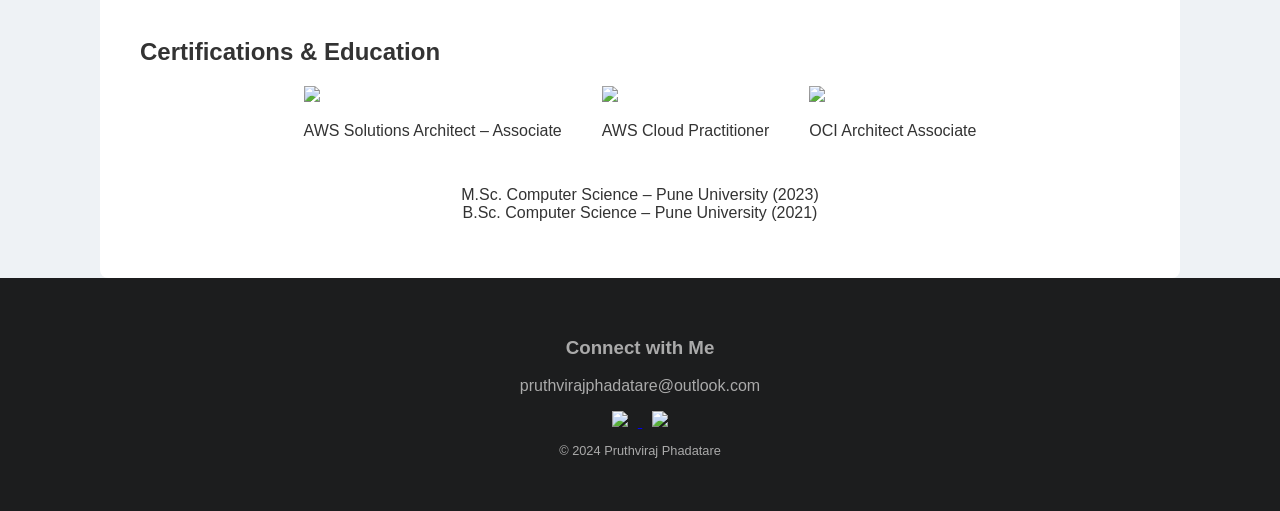
==== commit fd2c0049: "Pushing code" ====
--- a/index.html
+++ b/index.html
@@ -1,85 +1,144 @@
 <!DOCTYPE html>
 <html lang="en">
 <head>
-  <meta charset="UTF-8" />
-  <meta name="viewport" content="width=device-width, initial-scale=1.0" />
-  <title>Pruthviraj Phadatare</title>
-  <link rel="stylesheet" href="style.css" />
+  <meta charset="utf-8" />
+  <meta name="viewport" content="width=device-width,initial-scale=1" />
+  <title>Pruthviraj Phadatare - AWS Cloud & DevOps Engineer</title>
+  <link rel="stylesheet" href="css/style.css" />
 </head>
 <body>
 
-<main class="container">
+<header class="header">
+  <div class="header-content">
+    <nav class="nav">
+      <a href="#home" class="active">Home</a>
+      <a href="#about">About Me</a>
+      <a href="#projects">Projects</a>
+      <a href="#certs">Certifications</a>
+      <a href="#contact-footer">Contact</a>
+    </nav>
+  </div>
+</header>
 
-  <!-- HERO -->
-  <section class="hero">
-    <h1>Pruthviraj Phadatare</h1>
+<main>
 
-    <p class="tagline">
-      I design cloud infrastructure and automate deployments.
+<!-- HERO -->
+<section id="home" class="hero-section">
+  <div class="container">
+    <h1 class="hero-title">Pruthviraj Phadatare</h1>
+    <p class="hero-subtitle">
+      AWS Cloud & DevOps Engineer | IaC (<strong>Terraform</strong>) & CI/CD Automation
     </p>
+    <h2>Driving Efficiency with Automated Cloud Infrastructure</h2>
+    <p style="text-align:center;">
+      <a href="PruthvirajPhadatare.pdf" download class="download-button">
+        Download Resume
+      </a>
+    </p>
+  </div>
+</section>
 
-    <p class="intro">
-      I’m an AWS Cloud & DevOps Engineer focused on building reliable,
-      production-ready infrastructure using Infrastructure as Code,
-      CI/CD pipelines, and Kubernetes.
+<!-- ABOUT -->
+<section id="about" class="container">
+  <h2>About Me & Expertise</h2>
+
+  <div class="about-content">
+    <p>
+      I am a results-driven <strong>AWS Cloud and DevOps Engineer</strong> with 2 years of
+      professional experience in building scalable cloud infrastructure and
+      automating deployments.
     </p>
+    <p>
+      I specialize in <strong>Infrastructure as Code</strong> using Terraform and
+      designing reliable CI/CD pipelines with Jenkins and GitHub Actions.
+    </p>
+    <p>
+      I enjoy working on production-grade systems involving AWS, Docker,
+      Kubernetes, and GitOps-based delivery models.
+    </p>
+  </div>
 
-    <div class="links">
-      <a href="https://github.com/PruthvirajPhadatare" target="_blank">GitHub</a>
-      <a href="https://www.linkedin.com/in/pruthvirajphadatare" target="_blank">LinkedIn</a>
-      <a href="PruthvirajPhadatare.pdf" download>Resume</a>
+  <h3 style="text-align:center; margin-top:40px;">Core Technical Skills</h3>
+
+  <div class="tech-grid">
+    <div class="tech-item"><img src="https://cdn.jsdelivr.net/gh/devicons/devicon/icons/linux/linux-original.svg"><p>Linux</p></div>
+    <div class="tech-item"><img src="https://cdn.jsdelivr.net/gh/devicons/devicon/icons/amazonwebservices/amazonwebservices-original.svg"><p>AWS</p></div>
+    <div class="tech-item"><img src="https://cdn.jsdelivr.net/gh/devicons/devicon/icons/terraform/terraform-original.svg"><p>Terraform</p></div>
+    <div class="tech-item"><img src="https://cdn.jsdelivr.net/gh/devicons/devicon/icons/jenkins/jenkins-original.svg"><p>Jenkins</p></div>
+    <div class="tech-item"><img src="https://cdn.jsdelivr.net/gh/devicons/devicon/icons/docker/docker-original.svg"><p>Docker</p></div>
+    <div class="tech-item"><img src="https://cdn.jsdelivr.net/gh/devicons/devicon/icons/kubernetes/kubernetes-plain.svg"><p>Kubernetes</p></div>
+    <div class="tech-item"><img src="https://cdn.jsdelivr.net/gh/devicons/devicon/icons/git/git-original.svg"><p>Git</p></div>
+    <div class="tech-item"><img src="https://cdn.jsdelivr.net/npm/simple-icons@v9/icons/githubactions.svg"><p>GitHub Actions</p></div>
+    <div class="tech-item"><img src="https://cdn.jsdelivr.net/gh/devicons/devicon/icons/bash/bash-original.svg"><p>Bash</p></div>
+    <div class="tech-item"><img src="https://cdn.jsdelivr.net/gh/devicons/devicon/icons/python/python-original.svg"><p>Python</p></div>
+  </div>
+</section>
+
+<!-- PROJECTS -->
+<section id="projects" class="container">
+  <h2>Projects</h2>
+
+  <div class="project-card">
+    <h3>Production-Grade Infrastructure & CI/CD on AWS</h3>
+    <p>
+      Built a scalable AWS infrastructure using Terraform and implemented a
+      Jenkins-based CI/CD pipeline to automate containerized application deployments.
+    </p>
+    <p><strong>Tools:</strong> AWS, Terraform, Jenkins, Docker</p>
+  </div>
+
+  <div class="project-card">
+    <h3>Kubernetes GitOps CI/CD Platform</h3>
+    <p>
+      Implemented a GitOps-based Kubernetes deployment workflow using GitHub Actions,
+      enabling declarative and auditable releases.
+    </p>
+    <p><strong>Tools:</strong> Kubernetes, GitHub Actions, Docker</p>
+  </div>
+</section>
+
+<!-- CERTIFICATIONS -->
+<section id="certs" class="container">
+  <h2>Certifications & Education</h2>
+
+  <div class="certifications-grid">
+    <div class="cert-item">
+      <img src="https://d1.awsstatic.com/training-and-certification/certification-badges/AWS-Certified_Solutions-Architect_Associate.png">
+      <p>AWS Solutions Architect – Associate</p>
     </div>
-  </section>
+    <div class="cert-item">
+      <img src="https://d1.awsstatic.com/training-and-certification/certification-badges/AWS-Certified_Cloud-Practitioner.png">
+      <p>AWS Cloud Practitioner</p>
+    </div>
+    <div class="cert-item">
+      <img src="https://objectstorage.eu-frankfurt-1.oraclecloud.com/p/aDKuC_RB8ITlAbIYWq2cpEolRyt6y8E6k6PUtepJG0nMiLDHrTLEoR0F9yAew8yF/n/fr5jlz1tgxrh/b/badge-images/o/2025-associate-architect.png">
+      <p>OCI Architect Associate</p>
+    </div>
+  </div>
 
-  <!-- PROJECTS -->
-  <section class="section">
-    <h2>Selected Work</h2>
-
-    <div class="work">
-      <h3>Production-Grade CI/CD on AWS</h3>
-      <p>
-        Built an end-to-end CI/CD system using Terraform and Jenkins to provision
-        AWS infrastructure and deploy containerized applications with minimal
-        manual intervention.
-      </p>
-    </div>
-
-    <div class="work">
-      <h3>Kubernetes GitOps Deployment Pipeline</h3>
-      <p>
-        Implemented a GitOps-style workflow using GitHub Actions and Kubernetes,
-        where Git acts as the single source of truth for deployments.
-      </p>
-    </div>
-  </section>
-
-  <!-- FOCUS -->
-  <section class="section">
-    <h2>What I Work With</h2>
-
-    <p class="focus">
-      AWS · Terraform · Jenkins · GitHub Actions · Docker · Kubernetes · GitOps
-    </p>
-  </section>
-
-  <!-- CERTS -->
-  <section class="section">
-    <h2>Certifications</h2>
-
-    <p class="certs">
-      AWS Certified Solutions Architect – Associate<br>
-      AWS Certified Cloud Practitioner<br>
-      Oracle Cloud Infrastructure Architect Associate
-    </p>
-  </section>
-
-  <!-- FOOTER -->
-  <footer>
-    <p>📧 pruthvirajphadatare@outlook.com</p>
-    <p>© 2026</p>
-  </footer>
+  <p style="text-align:center; margin-top:30px;">
+    M.Sc. Computer Science – Pune University (2023)<br>
+    B.Sc. Computer Science – Pune University (2021)
+  </p>
+</section>
 
 </main>
 
+<footer id="contact-footer">
+  <h3>Connect with Me</h3>
+  <p>pruthvirajphadatare@outlook.com</p>
+
+  <div class="social-icons">
+    <a href="https://github.com/PruthvirajPhadatare" target="_blank">
+      <img src="images/github-icon.png">
+    </a>
+    <a href="https://www.linkedin.com/in/pruthvirajphadatare" target="_blank">
+      <img src="images/linkedin-icon.png">
+    </a>
+  </div>
+
+  <p style="font-size:0.8em; margin-top:12px;">© 2024 Pruthviraj Phadatare</p>
+</footer>
+
 </body>
 </html>
--- a/css/style.css
+++ b/css/style.css
@@ -0,0 +1,106 @@
+body {
+  font-family: Inter, Segoe UI, sans-serif;
+  margin: 0;
+  background: #eef2f5;
+  color: #333;
+}
+
+.header {
+  background: #1c1d1e;
+  padding: 12px 0;
+  position: sticky;
+  top: 0;
+}
+
+.nav a {
+  color: #fff;
+  margin: 0 15px;
+  text-decoration: none;
+  font-weight: 600;
+}
+
+.nav a.active,
+.nav a:hover {
+  color: #ff9900;
+}
+
+.container {
+  width: 90%;
+  max-width: 1000px;
+  margin: auto;
+}
+
+.hero-section {
+  background: #1c1d1e;
+  color: #fff;
+  padding: 70px 0;
+  text-align: center;
+}
+
+.hero-title {
+  font-size: 3rem;
+}
+
+.hero-subtitle {
+  color: #bbb;
+}
+
+.download-button {
+  background: #ff9900;
+  color: #000;
+  padding: 12px 26px;
+  border-radius: 30px;
+  font-weight: bold;
+}
+
+section {
+  background: #fff;
+  padding: 40px;
+  margin: 25px 0;
+  border-radius: 8px;
+}
+
+.tech-grid {
+  display: grid;
+  grid-template-columns: repeat(auto-fit, minmax(80px, 1fr));
+  gap: 25px;
+  margin-top: 30px;
+}
+
+.tech-item {
+  text-align: center;
+}
+
+.tech-item img {
+  width: 50px;
+}
+
+.project-card {
+  border: 1px solid #ddd;
+  padding: 25px;
+  margin-bottom: 20px;
+  border-radius: 8px;
+}
+
+.certifications-grid {
+  display: flex;
+  justify-content: center;
+  gap: 40px;
+  flex-wrap: wrap;
+}
+
+.cert-item img {
+  width: 90px;
+}
+
+footer {
+  background: #1c1d1e;
+  color: #aaa;
+  padding: 40px 0;
+  text-align: center;
+}
+
+.social-icons img {
+  width: 40px;
+  margin: 0 10px;
+}
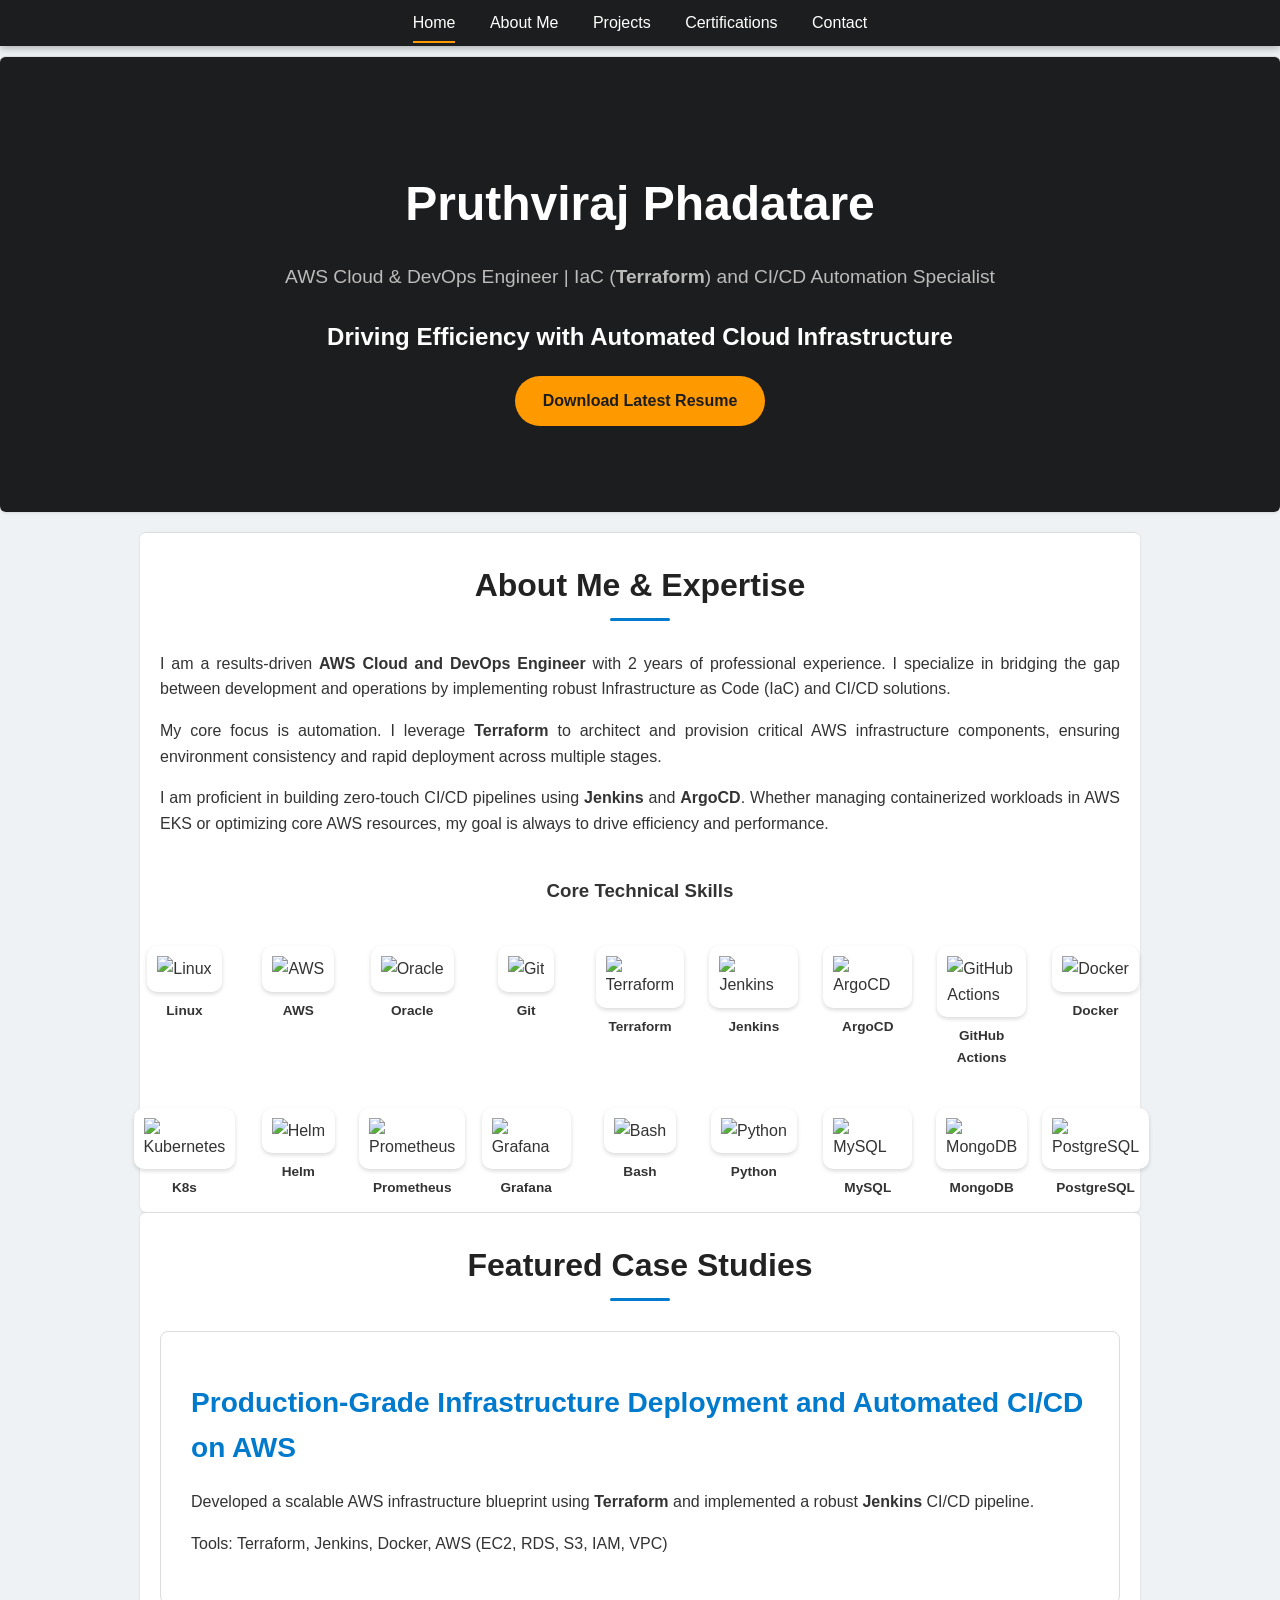
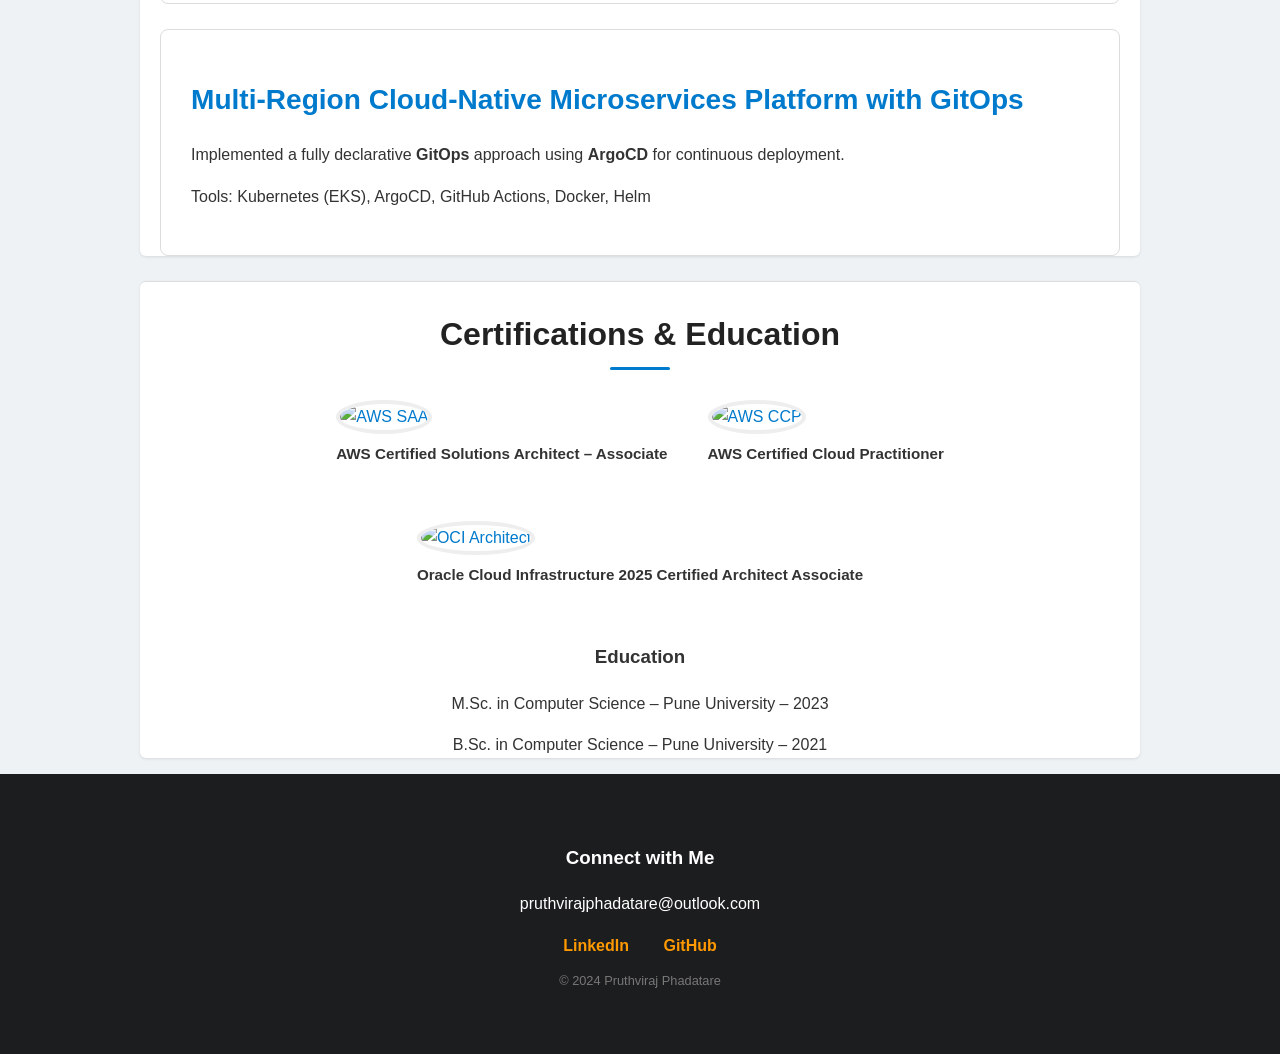
==== commit ffb6026d: "Pushing code" ====
--- a/index.html
+++ b/index.html
@@ -8,137 +8,122 @@
 </head>
 <body>
 
-<header class="header">
-  <div class="header-content">
-    <nav class="nav">
-      <a href="#home" class="active">Home</a>
-      <a href="#about">About Me</a>
-      <a href="#projects">Projects</a>
-      <a href="#certs">Certifications</a>
-      <a href="#contact-footer">Contact</a>
-    </nav>
-  </div>
-</header>
+  <header class="header">
+    <div class="header-content">
+      <nav class="nav">
+        <a href="#home" class="active">Home</a>
+        <a href="#about">About Me</a>
+        <a href="#projects">Projects</a>
+        <a href="#certs">Certifications</a>
+        <a href="#contact-footer">Contact</a>
+      </nav>
+    </div>
+  </header>
 
-<main>
+  <main>
+    <section id="home" class="hero-section">
+      <div class="container">
+        <h1 class="hero-title">Pruthviraj Phadatare</h1>
+        <p class="hero-subtitle">AWS Cloud & DevOps Engineer | IaC (<strong>Terraform</strong>) and CI/CD Automation Specialist</p>
+        <h1>Driving Efficiency with Automated Cloud Infrastructure</h1>
+        <p style="text-align:center;">
+          <a href="PruthvirajPhadatare.pdf" download class="download-button">Download Latest Resume</a>
+        </p>
+      </div>
+    </section>
 
-<!-- HERO -->
-<section id="home" class="hero-section">
-  <div class="container">
-    <h1 class="hero-title">Pruthviraj Phadatare</h1>
-    <p class="hero-subtitle">
-      AWS Cloud & DevOps Engineer | IaC (<strong>Terraform</strong>) & CI/CD Automation
-    </p>
-    <h2>Driving Efficiency with Automated Cloud Infrastructure</h2>
-    <p style="text-align:center;">
-      <a href="PruthvirajPhadatare.pdf" download class="download-button">
-        Download Resume
-      </a>
-    </p>
-  </div>
-</section>
+    <section id="about" class="container">
+      <h2>About Me & Expertise</h2>
+      <div class="about-content">
+        <p>I am a results-driven <strong>AWS Cloud and DevOps Engineer</strong> with 2 years of professional experience. I specialize in bridging the gap between development and operations by implementing robust Infrastructure as Code (IaC) and CI/CD solutions.</p>
+        <p>My core focus is automation. I leverage <strong>Terraform</strong> to architect and provision critical AWS infrastructure components, ensuring environment consistency and rapid deployment across multiple stages.</p>
+        <p>I am proficient in building zero-touch CI/CD pipelines using <strong>Jenkins</strong> and <strong>ArgoCD</strong>. Whether managing containerized workloads in AWS EKS or optimizing core AWS resources, my goal is always to drive efficiency and performance.</p>
+      </div>
 
-<!-- ABOUT -->
-<section id="about" class="container">
-  <h2>About Me & Expertise</h2>
+      <h3 style="text-align:center; margin-top:40px;">Core Technical Skills</h3>
 
-  <div class="about-content">
-    <p>
-      I am a results-driven <strong>AWS Cloud and DevOps Engineer</strong> with 2 years of
-      professional experience in building scalable cloud infrastructure and
-      automating deployments.
-    </p>
-    <p>
-      I specialize in <strong>Infrastructure as Code</strong> using Terraform and
-      designing reliable CI/CD pipelines with Jenkins and GitHub Actions.
-    </p>
-    <p>
-      I enjoy working on production-grade systems involving AWS, Docker,
-      Kubernetes, and GitOps-based delivery models.
-    </p>
-  </div>
+      <div class="tech-grid">
+        <div class="tech-item"><img src="https://cdn.jsdelivr.net/gh/devicons/devicon/icons/linux/linux-original.svg" alt="Linux" /><p>Linux</p></div>
+        <div class="tech-item"><img src="https://cdn.jsdelivr.net/gh/devicons/devicon/icons/amazonwebservices/amazonwebservices-original.svg" alt="AWS" /><p>AWS</p></div>
+        <div class="tech-item"><img src="https://cdn.jsdelivr.net/gh/devicons/devicon/icons/oracle/oracle-original.svg" alt="Oracle" /><p>Oracle</p></div>
+        <div class="tech-item"><img src="https://cdn.jsdelivr.net/gh/devicons/devicon/icons/git/git-original.svg" alt="Git" /><p>Git</p></div>
+        <div class="tech-item"><img src="https://cdn.jsdelivr.net/gh/devicons/devicon/icons/terraform/terraform-original.svg" alt="Terraform" /><p>Terraform</p></div>
+        <div class="tech-item"><img src="https://cdn.jsdelivr.net/gh/devicons/devicon/icons/jenkins/jenkins-original.svg" alt="Jenkins" /><p>Jenkins</p></div>
+        <div class="tech-item"><img src="https://cdn.jsdelivr.net/gh/devicons/devicon/icons/argocd/argocd-original.svg" alt="ArgoCD" /><p>ArgoCD</p></div>
+        <div class="tech-item"><img src="https://cdn.jsdelivr.net/npm/simple-icons@v9/icons/githubactions.svg" alt="GitHub Actions" /><p>GitHub Actions</p></div>
+        <div class="tech-item"><img src="https://cdn.jsdelivr.net/gh/devicons/devicon/icons/docker/docker-original.svg" alt="Docker" /><p>Docker</p></div>
+        <div class="tech-item"><img src="https://cdn.jsdelivr.net/gh/devicons/devicon/icons/kubernetes/kubernetes-plain.svg" alt="Kubernetes" /><p>K8s</p></div>
+        <div class="tech-item"><img src="https://cdn.jsdelivr.net/gh/devicons/devicon/icons/helm/helm-original.svg" alt="Helm" /><p>Helm</p></div>
+        <div class="tech-item"><img src="https://cdn.jsdelivr.net/gh/devicons/devicon/icons/prometheus/prometheus-original.svg" alt="Prometheus" /><p>Prometheus</p></div>
+        <div class="tech-item"><img src="https://cdn.jsdelivr.net/gh/devicons/devicon/icons/grafana/grafana-original.svg" alt="Grafana" /><p>Grafana</p></div>
+        <div class="tech-item"><img src="https://cdn.jsdelivr.net/gh/devicons/devicon/icons/bash/bash-original.svg" alt="Bash" /><p>Bash</p></div>
+        <div class="tech-item"><img src="https://cdn.jsdelivr.net/gh/devicons/devicon/icons/python/python-original.svg" alt="Python" /><p>Python</p></div>
+        <div class="tech-item"><img src="https://cdn.jsdelivr.net/gh/devicons/devicon/icons/mysql/mysql-original.svg" alt="MySQL" /><p>MySQL</p></div>
+        <div class="tech-item"><img src="https://cdn.jsdelivr.net/gh/devicons/devicon/icons/mongodb/mongodb-original.svg" alt="MongoDB" /><p>MongoDB</p></div>
+        <div class="tech-item"><img src="https://cdn.jsdelivr.net/gh/devicons/devicon/icons/postgresql/postgresql-original.svg" alt="PostgreSQL" /><p>PostgreSQL</p></div>
+      </div>
+    </section>
 
-  <h3 style="text-align:center; margin-top:40px;">Core Technical Skills</h3>
+    <section id="projects" class="container">
+      <h2>Featured Case Studies</h2>
 
-  <div class="tech-grid">
-    <div class="tech-item"><img src="https://cdn.jsdelivr.net/gh/devicons/devicon/icons/linux/linux-original.svg"><p>Linux</p></div>
-    <div class="tech-item"><img src="https://cdn.jsdelivr.net/gh/devicons/devicon/icons/amazonwebservices/amazonwebservices-original.svg"><p>AWS</p></div>
-    <div class="tech-item"><img src="https://cdn.jsdelivr.net/gh/devicons/devicon/icons/terraform/terraform-original.svg"><p>Terraform</p></div>
-    <div class="tech-item"><img src="https://cdn.jsdelivr.net/gh/devicons/devicon/icons/jenkins/jenkins-original.svg"><p>Jenkins</p></div>
-    <div class="tech-item"><img src="https://cdn.jsdelivr.net/gh/devicons/devicon/icons/docker/docker-original.svg"><p>Docker</p></div>
-    <div class="tech-item"><img src="https://cdn.jsdelivr.net/gh/devicons/devicon/icons/kubernetes/kubernetes-plain.svg"><p>Kubernetes</p></div>
-    <div class="tech-item"><img src="https://cdn.jsdelivr.net/gh/devicons/devicon/icons/git/git-original.svg"><p>Git</p></div>
-    <div class="tech-item"><img src="https://cdn.jsdelivr.net/npm/simple-icons@v9/icons/githubactions.svg"><p>GitHub Actions</p></div>
-    <div class="tech-item"><img src="https://cdn.jsdelivr.net/gh/devicons/devicon/icons/bash/bash-original.svg"><p>Bash</p></div>
-    <div class="tech-item"><img src="https://cdn.jsdelivr.net/gh/devicons/devicon/icons/python/python-original.svg"><p>Python</p></div>
-  </div>
-</section>
+      <div class="project-card">
+        <h3><a href="project-1-case-study.html">Production-Grade Infrastructure Deployment and Automated CI/CD on AWS</a></h3>
+        <p>Developed a scalable AWS infrastructure blueprint using <strong>Terraform</strong> and implemented a robust <strong>Jenkins</strong> CI/CD pipeline.</p>
+        <p>Tools: Terraform, Jenkins, Docker, AWS (EC2, RDS, S3, IAM, VPC)</p>
+      </div>
 
-<!-- PROJECTS -->
-<section id="projects" class="container">
-  <h2>Projects</h2>
+      <div class="project-card">
+        <h3><a href="project-2-case-study.html">Multi-Region Cloud-Native Microservices Platform with GitOps</a></h3>
+        <p>Implemented a fully declarative <strong>GitOps</strong> approach using <strong>ArgoCD</strong> for continuous deployment.</p>
+        <p>Tools: Kubernetes (EKS), ArgoCD, GitHub Actions, Docker, Helm</p>
+      </div>
+    </section>
 
-  <div class="project-card">
-    <h3>Production-Grade Infrastructure & CI/CD on AWS</h3>
-    <p>
-      Built a scalable AWS infrastructure using Terraform and implemented a
-      Jenkins-based CI/CD pipeline to automate containerized application deployments.
-    </p>
-    <p><strong>Tools:</strong> AWS, Terraform, Jenkins, Docker</p>
-  </div>
+    <section id="certs" class="container">
+      <h2>Certifications & Education</h2>
 
-  <div class="project-card">
-    <h3>Kubernetes GitOps CI/CD Platform</h3>
-    <p>
-      Implemented a GitOps-based Kubernetes deployment workflow using GitHub Actions,
-      enabling declarative and auditable releases.
-    </p>
-    <p><strong>Tools:</strong> Kubernetes, GitHub Actions, Docker</p>
-  </div>
-</section>
+      <div class="certifications-grid">
+        <div class="cert-item">
+          <a href="#" target="_blank">
+            <img src="https://d1.awsstatic.com/training-and-certification/certification-badges/AWS-Certified_Solutions-Architect_Associate.png" alt="AWS SAA">
+          </a>
+          <p>AWS Certified Solutions Architect – Associate</p>
+        </div>
 
-<!-- CERTIFICATIONS -->
-<section id="certs" class="container">
-  <h2>Certifications & Education</h2>
+        <div class="cert-item">
+          <a href="#" target="_blank">
+            <img src="https://d1.awsstatic.com/training-and-certification/certification-badges/AWS-Certified_Cloud-Practitioner.png" alt="AWS CCP">
+          </a>
+          <p>AWS Certified Cloud Practitioner</p>
+        </div>
 
-  <div class="certifications-grid">
-    <div class="cert-item">
-      <img src="https://d1.awsstatic.com/training-and-certification/certification-badges/AWS-Certified_Solutions-Architect_Associate.png">
-      <p>AWS Solutions Architect – Associate</p>
+        <div class="cert-item">
+          <a href="#" target="_blank">
+            <img src="https://objectstorage.eu-frankfurt-1.oraclecloud.com/p/aDKuC_RB8ITlAbIYWq2cpEolRyt6y8E6k6PUtepJG0nMiLDHrTLEoR0F9yAew8yF/n/fr5jlz1tgxrh/b/badge-images/o/2025-associate-architect.png" alt="OCI Architect">
+          </a>
+          <p>Oracle Cloud Infrastructure 2025 Certified Architect Associate</p>
+        </div>
+      </div>
+
+      <h3 style="text-align:center; margin-top:40px;">Education</h3>
+      <p style="text-align:center;">M.Sc. in Computer Science – Pune University – 2023</p>
+      <p style="text-align:center;">B.Sc. in Computer Science – Pune University – 2021</p>
+
+    </section>
+  </main>
+
+  <footer id="contact-footer">
+    <div class="contact-info">
+      <h3>Connect with Me</h3>
+      <p>pruthvirajphadatare@outlook.com</p>
     </div>
-    <div class="cert-item">
-      <img src="https://d1.awsstatic.com/training-and-certification/certification-badges/AWS-Certified_Cloud-Practitioner.png">
-      <p>AWS Cloud Practitioner</p>
+    <div class="social-icons">
+      <a href="https://www.linkedin.com/in/pruthvirajphadatare" target="_blank">LinkedIn</a>
+      <a href="https://github.com/PruthvirajPhadatare" target="_blank">GitHub</a>
     </div>
-    <div class="cert-item">
-      <img src="https://objectstorage.eu-frankfurt-1.oraclecloud.com/p/aDKuC_RB8ITlAbIYWq2cpEolRyt6y8E6k6PUtepJG0nMiLDHrTLEoR0F9yAew8yF/n/fr5jlz1tgxrh/b/badge-images/o/2025-associate-architect.png">
-      <p>OCI Architect Associate</p>
-    </div>
-  </div>
-
-  <p style="text-align:center; margin-top:30px;">
-    M.Sc. Computer Science – Pune University (2023)<br>
-    B.Sc. Computer Science – Pune University (2021)
-  </p>
-</section>
-
-</main>
-
-<footer id="contact-footer">
-  <h3>Connect with Me</h3>
-  <p>pruthvirajphadatare@outlook.com</p>
-
-  <div class="social-icons">
-    <a href="https://github.com/PruthvirajPhadatare" target="_blank">
-      <img src="images/github-icon.png">
-    </a>
-    <a href="https://www.linkedin.com/in/pruthvirajphadatare" target="_blank">
-      <img src="images/linkedin-icon.png">
-    </a>
-  </div>
-
-  <p style="font-size:0.8em; margin-top:12px;">© 2024 Pruthviraj Phadatare</p>
-</footer>
+    <p style="font-size:0.8em; margin-top:12px; color:#777;">&copy; 2024 Pruthviraj Phadatare</p>
+  </footer>
 
 </body>
-</html>
+</html>
--- a/css/style.css
+++ b/css/style.css
@@ -1,106 +1,276 @@
+/* Updated style.css with tech grid, certs, and case-study styles */
 body {
-  font-family: Inter, Segoe UI, sans-serif;
-  margin: 0;
-  background: #eef2f5;
-  color: #333;
-}
-
+    font-family: 'Inter', 'Segoe UI', Tahoma, Geneva, Verdana, sans-serif;
+    line-height: 1.6;
+    margin: 0;
+    padding: 0;
+    background-color: #eef2f5;
+    color: #333;
+    scroll-behavior: smooth;
+}
+
+a {
+    color: #007acc;
+    text-decoration: none;
+    transition: color 0.3s;
+}
+
+a:hover {
+    color: #ff9900;
+}
+
+/* --- Header and Navigation --- */
 .header {
-  background: #1c1d1e;
-  padding: 12px 0;
-  position: sticky;
-  top: 0;
+    background: #1c1d1e;
+    color: white;
+    padding: 10px 0;
+    position: sticky;
+    top: 0;
+    z-index: 1000;
+    box-shadow: 0 2px 8px rgba(0,0,0,0.3);
+}
+
+.header-content {
+    width: 90%;
+    max-width: 1200px;
+    margin: 0 auto;
+    display:flex;
+    justify-content:center;
+    align-items:center;
 }
 
 .nav a {
-  color: #fff;
-  margin: 0 15px;
-  text-decoration: none;
-  font-weight: 600;
-}
-
-.nav a.active,
+    color:white;
+    margin: 0 15px;
+    padding:5px 0;
+    position:relative;
+}
+
 .nav a:hover {
-  color: #ff9900;
-}
-
+    color:#ff9900;
+}
+
+.nav a::after {
+    content:'';
+    position:absolute;
+    width:0;
+    height:2px;
+    display:block;
+    margin-top:5px;
+    left:0;
+    background:#ff9900;
+    transition: width 0.3s ease;
+}
+
+.nav a:hover::after,
+.nav a.active::after {
+    width:100%;
+}
+
+/* --- Main Container & Sections --- */
 .container {
-  width: 90%;
-  max-width: 1000px;
-  margin: auto;
-}
-
-.hero-section {
-  background: #1c1d1e;
-  color: #fff;
-  padding: 70px 0;
-  text-align: center;
+    width: 90%;
+    max-width: 1000px;
+    margin: 0 auto;
+    padding: 0;
+}
+
+section {
+    padding: 40px 0;
+    background:white;
+    margin-bottom:20px;
+    border-radius:6px;
+    box-shadow:0 1px 3px rgba(0,0,0,0.1);
+    border-top:1px solid #ddd;
+}
+
+h2 {
+    text-align:center;
+    color:#222;
+    font-size:2em;
+    margin-bottom:30px;
+    position:relative;
+    padding-bottom:10px;
+}
+
+h2::after {
+    content:'';
+    position:absolute;
+    bottom:0;
+    left:50%;
+    transform:translateX(-50%);
+    width:60px;
+    height:3px;
+    background:#007acc;
+    border-radius:2px;
+}
+
+/* --- Hero --- */
+#home {
+    background:#1c1d1e;
+    color:white;
+    padding:70px 0;
+    text-align:center;
+    border-radius:6px;
+    margin-top:10px;
 }
 
 .hero-title {
-  font-size: 3rem;
+    font-size:3em;
+    font-weight:800;
+    margin-bottom:10px;
 }
 
 .hero-subtitle {
-  color: #bbb;
+    font-size:1.2em;
+    margin-bottom:25px;
+    color:#bbb;
 }
 
 .download-button {
-  background: #ff9900;
-  color: #000;
-  padding: 12px 26px;
-  border-radius: 30px;
-  font-weight: bold;
-}
-
-section {
-  background: #fff;
-  padding: 40px;
-  margin: 25px 0;
-  border-radius: 8px;
-}
-
+    background:#ff9900;
+    color:#1c1d1e;
+    padding:12px 28px;
+    border-radius:30px;
+    display:inline-block;
+    transition:background 0.3s;
+    font-weight:bold;
+}
+
+.download-button:hover {
+    background:#007acc;
+    color:white;
+}
+
+/* --- About & Skills --- */
+.about-content {
+    padding:0 20px;
+    text-align:justify;
+}
+
+/* TECH ICON GRID */
 .tech-grid {
-  display: grid;
-  grid-template-columns: repeat(auto-fit, minmax(80px, 1fr));
-  gap: 25px;
-  margin-top: 30px;
-}
-
-.tech-item {
-  text-align: center;
+    display:grid;
+    grid-template-columns: repeat(auto-fit, minmax(80px,1fr));
+    gap:25px;
+    justify-items:center;
+    margin-top:40px;
 }
 
 .tech-item img {
-  width: 50px;
-}
-
+    width:55px;
+    background:#fff;
+    padding:10px;
+    border-radius:10px;
+    box-shadow:0 2px 4px rgba(0,0,0,0.15);
+    transition: transform 0.2s;
+}
+
+.tech-item img:hover {
+    transform:scale(1.1);
+}
+
+.tech-item p {
+    margin-top:8px;
+    font-weight:600;
+    font-size:0.85em;
+    text-align:center;
+}
+
+/* --- Projects --- */
 .project-card {
-  border: 1px solid #ddd;
-  padding: 25px;
-  margin-bottom: 20px;
-  border-radius: 8px;
-}
-
+    padding:30px;
+    margin: 0 20px 25px 20px;
+    border:1px solid #ddd;
+    border-radius:8px;
+    transition:0.2s;
+    background:white;
+}
+
+.project-card:hover {
+    transform:translateY(-5px);
+    box-shadow:0 10px 20px rgba(0,0,0,0.15);
+}
+
+.project-card h3 a {
+    color:#007acc;
+    font-size:1.5em;
+    font-weight:700;
+}
+
+/* --- Certifications --- */
 .certifications-grid {
-  display: flex;
-  justify-content: center;
-  gap: 40px;
-  flex-wrap: wrap;
-}
-
-.cert-item img {
-  width: 90px;
-}
-
-footer {
-  background: #1c1d1e;
-  color: #aaa;
-  padding: 40px 0;
-  text-align: center;
-}
-
-.social-icons img {
-  width: 40px;
-  margin: 0 10px;
-}
+    display:flex;
+    flex-wrap:wrap;
+    justify-content:center;
+    gap:40px;
+}
+
+.cert-item a img {
+    width:90px;
+    height:90px;
+    border-radius:50%;
+    border:4px solid #eee;
+    transition:0.2s;
+}
+
+.cert-item a img:hover {
+    transform:scale(1.1);
+    border-color:#ff9900;
+}
+
+.cert-item p {
+    margin-top:8px;
+    font-weight:600;
+    font-size:0.95em;
+    text-align:center;
+}
+
+/* --- Case Study Styles --- */
+.case-study-container {
+    width: 90%;
+    max-width: 900px;
+    margin: 20px auto;
+    padding: 40px;
+    background: white;
+    border-radius: 8px;
+    box-shadow: 0 0 15px rgba(0, 0, 0, 0.05);
+}
+
+.case-study-container h1 {
+    font-size: 2em;
+    text-align: left;
+    border-bottom: 3px solid #007acc;
+    padding-bottom: 10px;
+    margin-bottom: 40px;
+}
+
+.tech-stack-list {
+    list-style: none;
+    padding: 15px 0;
+    border-top: 1px solid #ddd;
+    border-bottom: 1px solid #ddd;
+    margin-bottom: 30px;
+}
+
+.diagram-placeholder {
+    padding: 30px;
+    background: #f7f7f7;
+    border-radius: 8px;
+    margin: 40px 0;
+    text-align: center;
+}
+
+/* --- Footer --- */
+#contact-footer {
+    background:#1c1d1e;
+    color:white;
+    padding:50px 0;
+    text-align:center;
+}
+
+.social-icons a {
+    color: #ff9900;
+    margin: 0 15px;
+    font-weight: bold;
+}
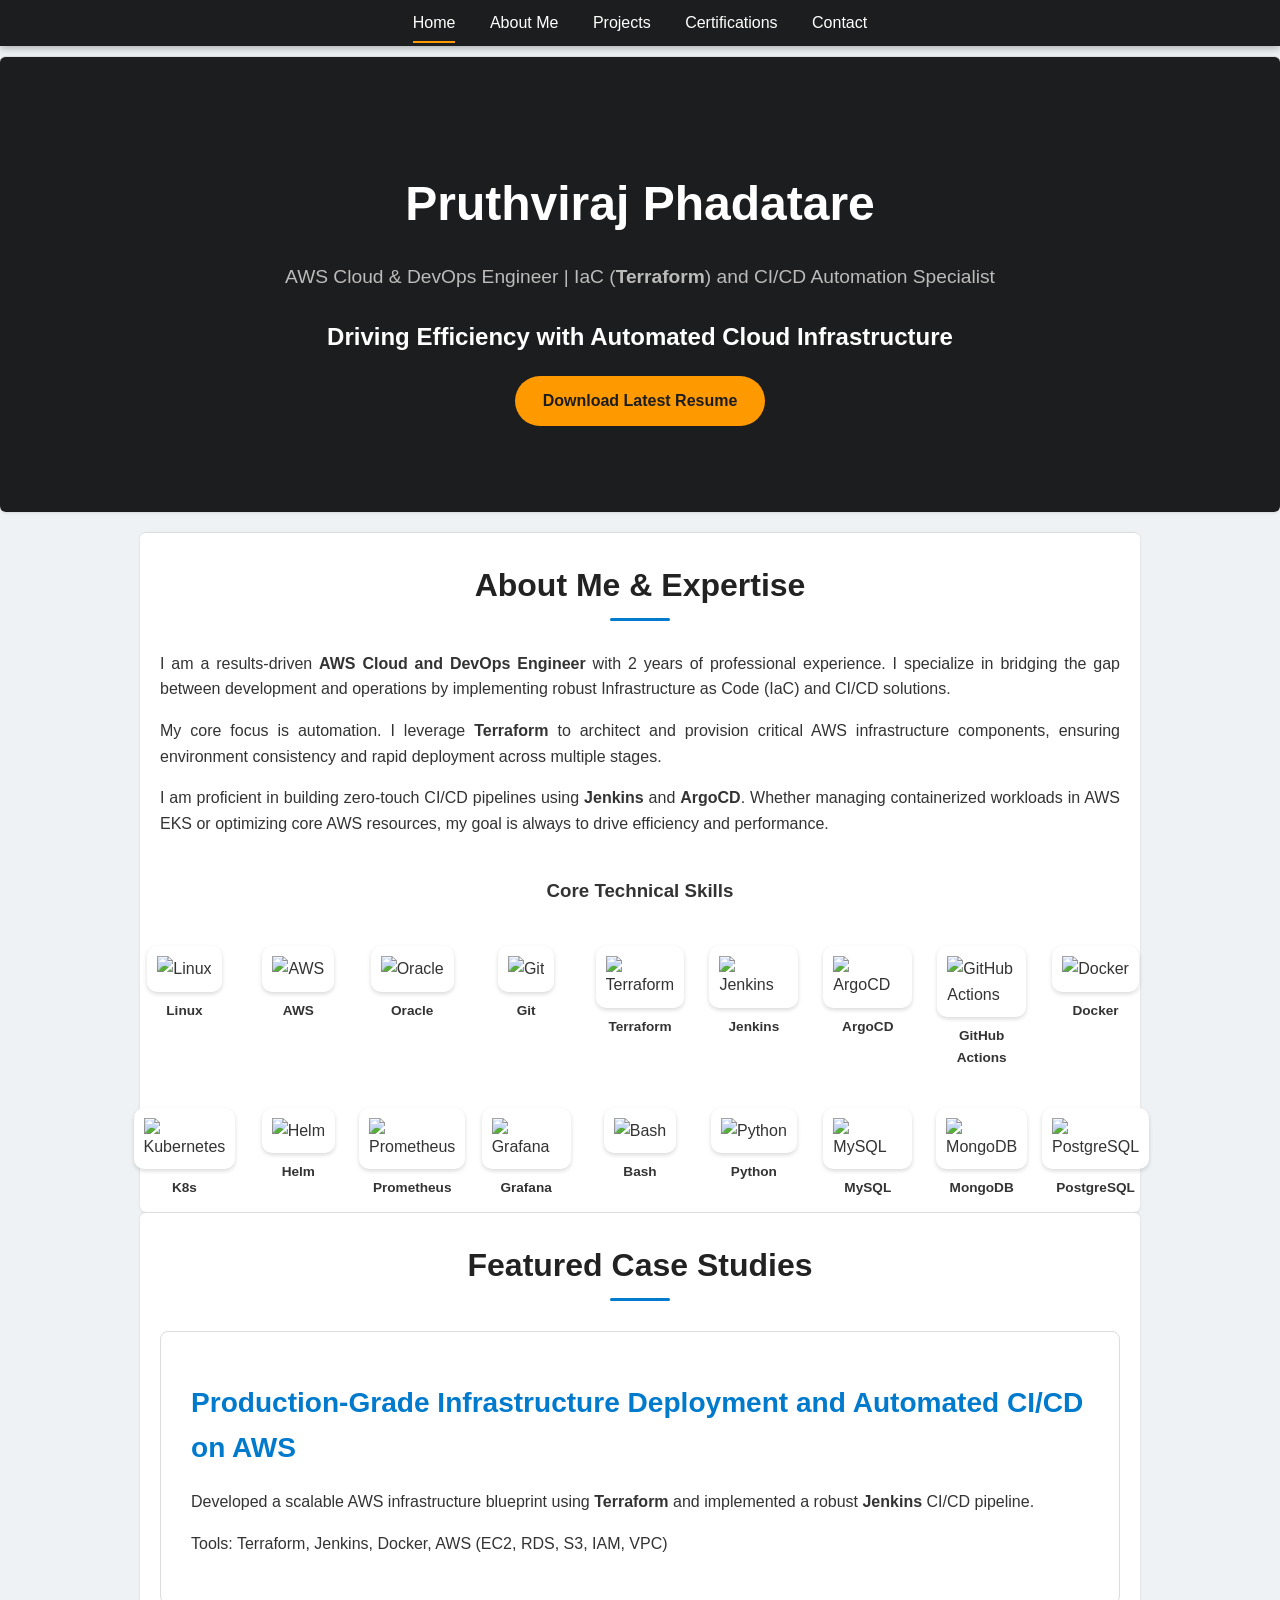
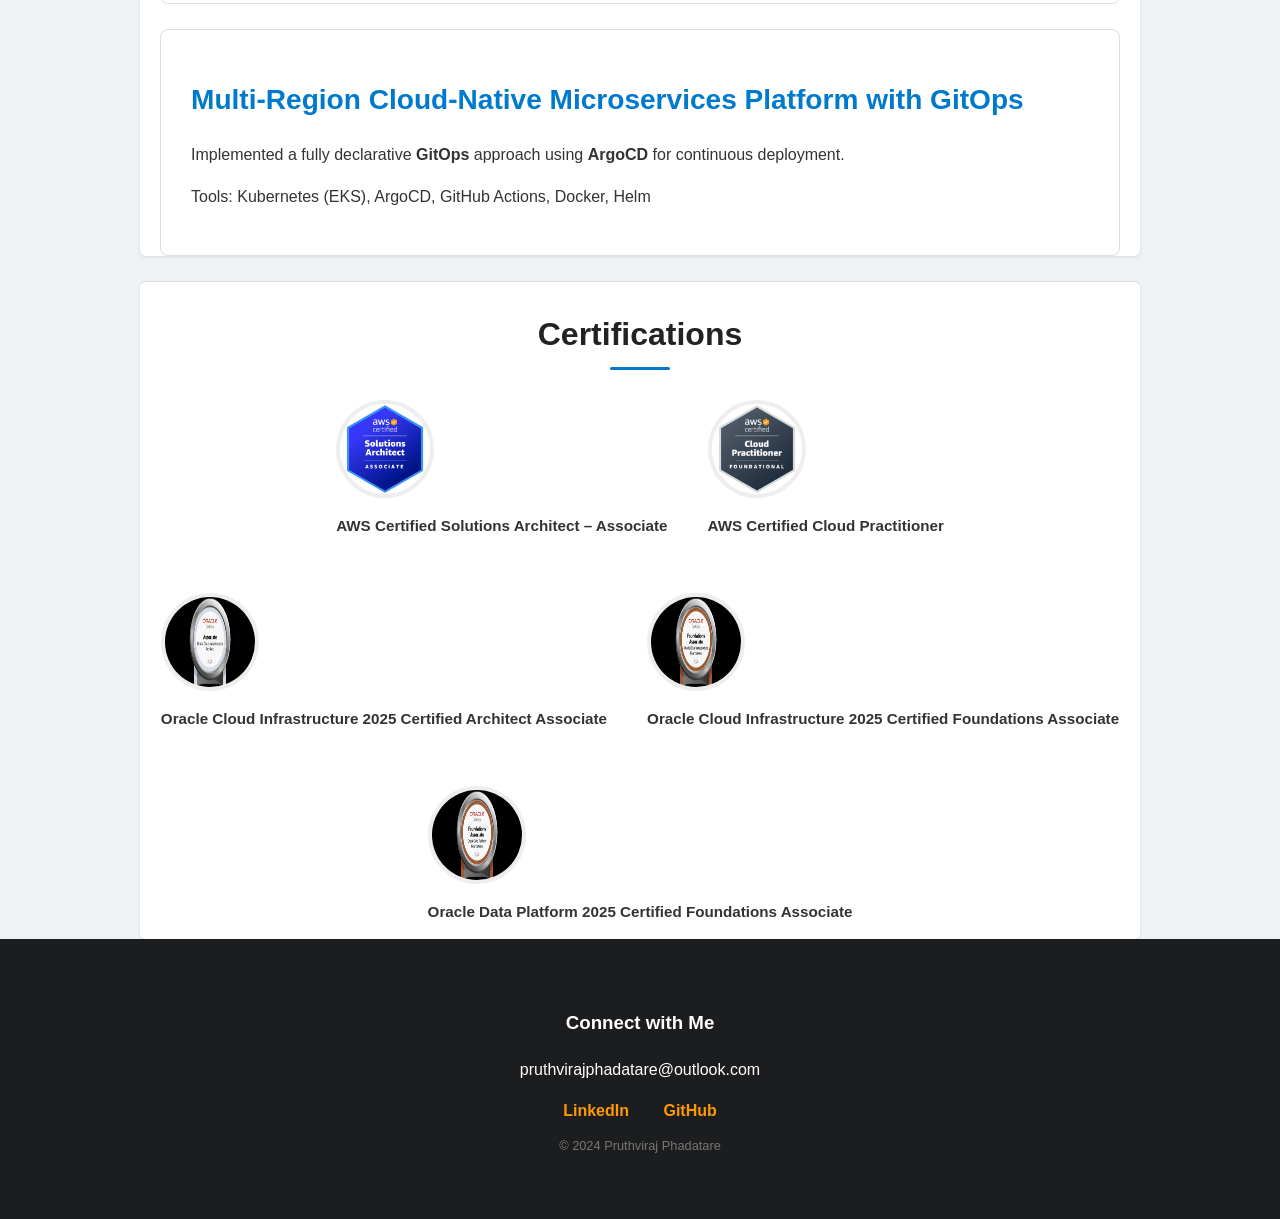
==== commit 6aab7ba4: "Pushing code" ====
--- a/index.html
+++ b/index.html
@@ -68,49 +68,62 @@
       <h2>Featured Case Studies</h2>
 
       <div class="project-card">
-        <h3><a href="project-1-case-study.html">Production-Grade Infrastructure Deployment and Automated CI/CD on AWS</a></h3>
+        <h3><a href="project-1.html">Production-Grade Infrastructure Deployment and Automated CI/CD on AWS</a></h3>
         <p>Developed a scalable AWS infrastructure blueprint using <strong>Terraform</strong> and implemented a robust <strong>Jenkins</strong> CI/CD pipeline.</p>
         <p>Tools: Terraform, Jenkins, Docker, AWS (EC2, RDS, S3, IAM, VPC)</p>
       </div>
 
       <div class="project-card">
-        <h3><a href="project-2-case-study.html">Multi-Region Cloud-Native Microservices Platform with GitOps</a></h3>
+        <h3><a href="project-2.html">Multi-Region Cloud-Native Microservices Platform with GitOps</a></h3>
         <p>Implemented a fully declarative <strong>GitOps</strong> approach using <strong>ArgoCD</strong> for continuous deployment.</p>
         <p>Tools: Kubernetes (EKS), ArgoCD, GitHub Actions, Docker, Helm</p>
       </div>
     </section>
 
-    <section id="certs" class="container">
-      <h2>Certifications & Education</h2>
+<section id="certs" class="container">
+  <h2>Certifications</h2>
 
-      <div class="certifications-grid">
-        <div class="cert-item">
-          <a href="#" target="_blank">
-            <img src="https://d1.awsstatic.com/training-and-certification/certification-badges/AWS-Certified_Solutions-Architect_Associate.png" alt="AWS SAA">
-          </a>
-          <p>AWS Certified Solutions Architect – Associate</p>
-        </div>
+  <div class="certifications-grid">
 
-        <div class="cert-item">
-          <a href="#" target="_blank">
-            <img src="https://d1.awsstatic.com/training-and-certification/certification-badges/AWS-Certified_Cloud-Practitioner.png" alt="AWS CCP">
-          </a>
-          <p>AWS Certified Cloud Practitioner</p>
-        </div>
+    <div class="cert-item">
+      <a href="https://www.credly.com/badges/79d0cc09-46e0-4d33-8c70-e85e2d22d1f2" target="_blank">
+        <img src="images/aws-saa-badge.png" alt="AWS Certified Solutions Architect – Associate">
+      </a>
+      <p>AWS Certified Solutions Architect – Associate</p>
+    </div>
 
-        <div class="cert-item">
-          <a href="#" target="_blank">
-            <img src="https://objectstorage.eu-frankfurt-1.oraclecloud.com/p/aDKuC_RB8ITlAbIYWq2cpEolRyt6y8E6k6PUtepJG0nMiLDHrTLEoR0F9yAew8yF/n/fr5jlz1tgxrh/b/badge-images/o/2025-associate-architect.png" alt="OCI Architect">
-          </a>
-          <p>Oracle Cloud Infrastructure 2025 Certified Architect Associate</p>
-        </div>
-      </div>
+    <div class="cert-item">
+      <a href="https://www.credly.com/badges/7aa3b07b-a7aa-444d-ac29-e3c210476715/public_url" target="_blank">
+        <img src="images/aws-cpp-badge.png" alt="AWS Certified Cloud Practitioner">
+      </a>
+      <p>AWS Certified Cloud Practitioner</p>
+    </div>
 
-      <h3 style="text-align:center; margin-top:40px;">Education</h3>
-      <p style="text-align:center;">M.Sc. in Computer Science – Pune University – 2023</p>
-      <p style="text-align:center;">B.Sc. in Computer Science – Pune University – 2021</p>
+    <div class="cert-item">
+      <a href="https://catalog-education.oracle.com/ords/certview/sharebadge?id=56208E73A89D77F507A120BBD9F57FCB8D9698FD408D86A99B144F75368C4BD5" target="_blank">
+        <img src="images/oci-arch-badge.png" alt="OCI Architect Associate">
+      </a>
+      <p>Oracle Cloud Infrastructure 2025 Certified Architect Associate</p>
+    </div>
 
-    </section>
+    <div class="cert-item">
+      <a href="https://catalog-education.oracle.com/ords/certview/sharebadge?id=9182BC53CD3F1040CDB26FEB094B438EA3C3BE61FD95CFF958E5BC11B98EEB3C" target="_blank">
+        <img src="images/oci-foundations-badge.png" alt="OCI Foundations Associate">
+      </a>
+      <p>Oracle Cloud Infrastructure 2025 Certified Foundations Associate</p>
+    </div>
+
+    <div class="cert-item">
+      <a href="https://catalog-education.oracle.com/ords/certview/sharebadge?id=4A04E5EDB3E5B0C05D887BB6BA4769080CF33EB9D58CC930EA4C1132CBD03E24" target="_blank">
+        <img src="images/oci-data-badge.png" alt="OCI Data Platform Foundations">
+      </a>
+      <p>Oracle Data Platform 2025 Certified Foundations Associate</p>
+    </div>
+
+  </div>
+
+</section>
+
   </main>
 
   <footer id="contact-footer">
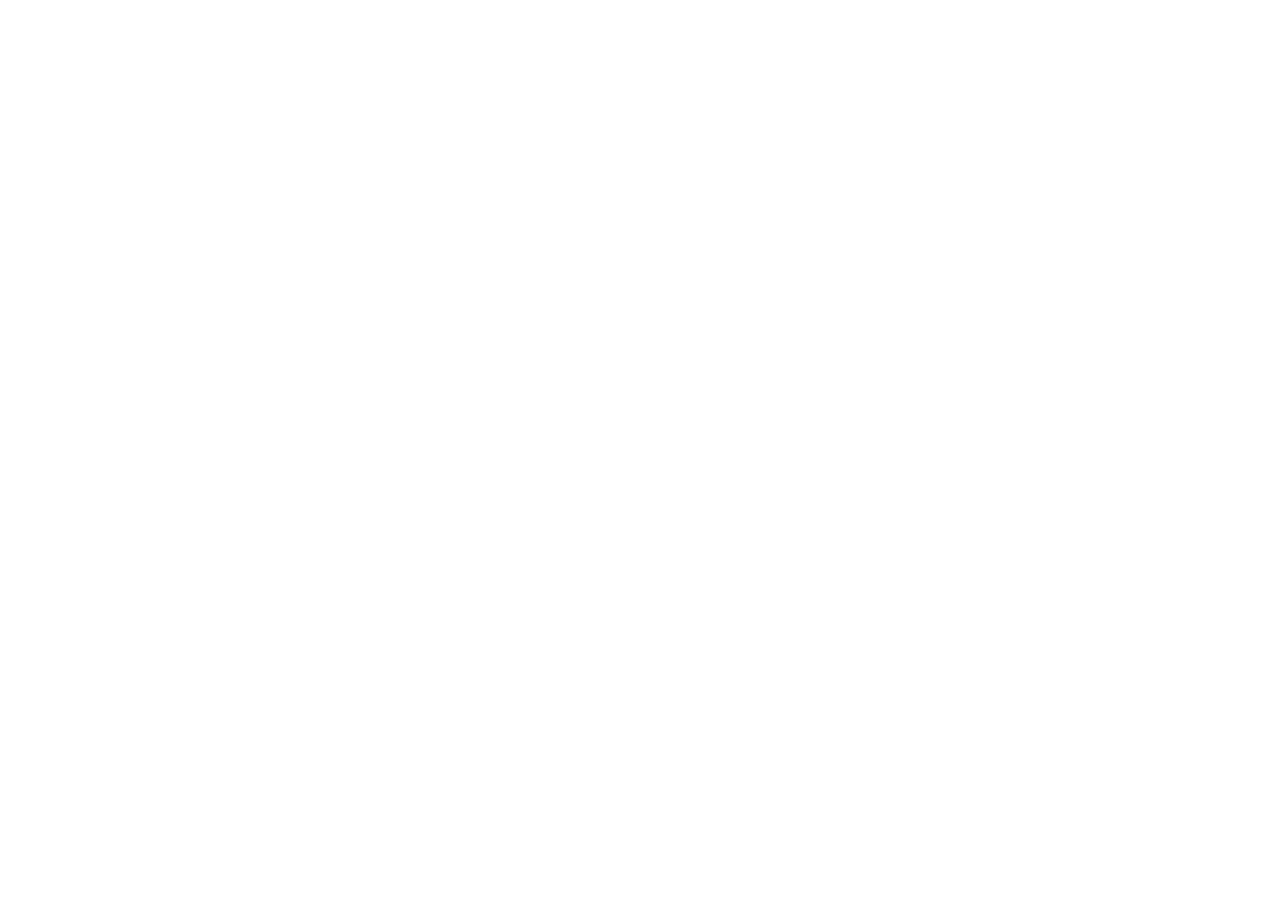
==== commit 7548603c: "Changes done git add ." ====
--- a/index.html
+++ b/index.html
@@ -1,142 +1,17 @@
-<!DOCTYPE html>
-<html lang="en">
-<head>
-  <meta charset="utf-8" />
-  <meta name="viewport" content="width=device-width,initial-scale=1" />
-  <title>Pruthviraj Phadatare - AWS Cloud & DevOps Engineer</title>
-  <link rel="stylesheet" href="css/style.css" />
-</head>
-<body>
-
-  <header class="header">
-    <div class="header-content">
-      <nav class="nav">
-        <a href="#home" class="active">Home</a>
-        <a href="#about">About Me</a>
-        <a href="#projects">Projects</a>
-        <a href="#certs">Certifications</a>
-        <a href="#contact-footer">Contact</a>
-      </nav>
-    </div>
-  </header>
-
-  <main>
-    <section id="home" class="hero-section">
-      <div class="container">
-        <h1 class="hero-title">Pruthviraj Phadatare</h1>
-        <p class="hero-subtitle">AWS Cloud & DevOps Engineer | IaC (<strong>Terraform</strong>) and CI/CD Automation Specialist</p>
-        <h1>Driving Efficiency with Automated Cloud Infrastructure</h1>
-        <p style="text-align:center;">
-          <a href="PruthvirajPhadatare.pdf" download class="download-button">Download Latest Resume</a>
-        </p>
-      </div>
-    </section>
-
-    <section id="about" class="container">
-      <h2>About Me & Expertise</h2>
-      <div class="about-content">
-        <p>I am a results-driven <strong>AWS Cloud and DevOps Engineer</strong> with 2 years of professional experience. I specialize in bridging the gap between development and operations by implementing robust Infrastructure as Code (IaC) and CI/CD solutions.</p>
-        <p>My core focus is automation. I leverage <strong>Terraform</strong> to architect and provision critical AWS infrastructure components, ensuring environment consistency and rapid deployment across multiple stages.</p>
-        <p>I am proficient in building zero-touch CI/CD pipelines using <strong>Jenkins</strong> and <strong>ArgoCD</strong>. Whether managing containerized workloads in AWS EKS or optimizing core AWS resources, my goal is always to drive efficiency and performance.</p>
-      </div>
-
-      <h3 style="text-align:center; margin-top:40px;">Core Technical Skills</h3>
-
-      <div class="tech-grid">
-        <div class="tech-item"><img src="https://cdn.jsdelivr.net/gh/devicons/devicon/icons/linux/linux-original.svg" alt="Linux" /><p>Linux</p></div>
-        <div class="tech-item"><img src="https://cdn.jsdelivr.net/gh/devicons/devicon/icons/amazonwebservices/amazonwebservices-original.svg" alt="AWS" /><p>AWS</p></div>
-        <div class="tech-item"><img src="https://cdn.jsdelivr.net/gh/devicons/devicon/icons/oracle/oracle-original.svg" alt="Oracle" /><p>Oracle</p></div>
-        <div class="tech-item"><img src="https://cdn.jsdelivr.net/gh/devicons/devicon/icons/git/git-original.svg" alt="Git" /><p>Git</p></div>
-        <div class="tech-item"><img src="https://cdn.jsdelivr.net/gh/devicons/devicon/icons/terraform/terraform-original.svg" alt="Terraform" /><p>Terraform</p></div>
-        <div class="tech-item"><img src="https://cdn.jsdelivr.net/gh/devicons/devicon/icons/jenkins/jenkins-original.svg" alt="Jenkins" /><p>Jenkins</p></div>
-        <div class="tech-item"><img src="https://cdn.jsdelivr.net/gh/devicons/devicon/icons/argocd/argocd-original.svg" alt="ArgoCD" /><p>ArgoCD</p></div>
-        <div class="tech-item"><img src="https://cdn.jsdelivr.net/npm/simple-icons@v9/icons/githubactions.svg" alt="GitHub Actions" /><p>GitHub Actions</p></div>
-        <div class="tech-item"><img src="https://cdn.jsdelivr.net/gh/devicons/devicon/icons/docker/docker-original.svg" alt="Docker" /><p>Docker</p></div>
-        <div class="tech-item"><img src="https://cdn.jsdelivr.net/gh/devicons/devicon/icons/kubernetes/kubernetes-plain.svg" alt="Kubernetes" /><p>K8s</p></div>
-        <div class="tech-item"><img src="https://cdn.jsdelivr.net/gh/devicons/devicon/icons/helm/helm-original.svg" alt="Helm" /><p>Helm</p></div>
-        <div class="tech-item"><img src="https://cdn.jsdelivr.net/gh/devicons/devicon/icons/prometheus/prometheus-original.svg" alt="Prometheus" /><p>Prometheus</p></div>
-        <div class="tech-item"><img src="https://cdn.jsdelivr.net/gh/devicons/devicon/icons/grafana/grafana-original.svg" alt="Grafana" /><p>Grafana</p></div>
-        <div class="tech-item"><img src="https://cdn.jsdelivr.net/gh/devicons/devicon/icons/bash/bash-original.svg" alt="Bash" /><p>Bash</p></div>
-        <div class="tech-item"><img src="https://cdn.jsdelivr.net/gh/devicons/devicon/icons/python/python-original.svg" alt="Python" /><p>Python</p></div>
-        <div class="tech-item"><img src="https://cdn.jsdelivr.net/gh/devicons/devicon/icons/mysql/mysql-original.svg" alt="MySQL" /><p>MySQL</p></div>
-        <div class="tech-item"><img src="https://cdn.jsdelivr.net/gh/devicons/devicon/icons/mongodb/mongodb-original.svg" alt="MongoDB" /><p>MongoDB</p></div>
-        <div class="tech-item"><img src="https://cdn.jsdelivr.net/gh/devicons/devicon/icons/postgresql/postgresql-original.svg" alt="PostgreSQL" /><p>PostgreSQL</p></div>
-      </div>
-    </section>
-
-    <section id="projects" class="container">
-      <h2>Featured Case Studies</h2>
-
-      <div class="project-card">
-        <h3><a href="project-1.html">Production-Grade Infrastructure Deployment and Automated CI/CD on AWS</a></h3>
-        <p>Developed a scalable AWS infrastructure blueprint using <strong>Terraform</strong> and implemented a robust <strong>Jenkins</strong> CI/CD pipeline.</p>
-        <p>Tools: Terraform, Jenkins, Docker, AWS (EC2, RDS, S3, IAM, VPC)</p>
-      </div>
-
-      <div class="project-card">
-        <h3><a href="project-2.html">Multi-Region Cloud-Native Microservices Platform with GitOps</a></h3>
-        <p>Implemented a fully declarative <strong>GitOps</strong> approach using <strong>ArgoCD</strong> for continuous deployment.</p>
-        <p>Tools: Kubernetes (EKS), ArgoCD, GitHub Actions, Docker, Helm</p>
-      </div>
-    </section>
-
-<section id="certs" class="container">
-  <h2>Certifications</h2>
-
-  <div class="certifications-grid">
-
-    <div class="cert-item">
-      <a href="https://www.credly.com/badges/79d0cc09-46e0-4d33-8c70-e85e2d22d1f2" target="_blank">
-        <img src="images/aws-saa-badge.png" alt="AWS Certified Solutions Architect – Associate">
-      </a>
-      <p>AWS Certified Solutions Architect – Associate</p>
-    </div>
-
-    <div class="cert-item">
-      <a href="https://www.credly.com/badges/7aa3b07b-a7aa-444d-ac29-e3c210476715/public_url" target="_blank">
-        <img src="images/aws-cpp-badge.png" alt="AWS Certified Cloud Practitioner">
-      </a>
-      <p>AWS Certified Cloud Practitioner</p>
-    </div>
-
-    <div class="cert-item">
-      <a href="https://catalog-education.oracle.com/ords/certview/sharebadge?id=56208E73A89D77F507A120BBD9F57FCB8D9698FD408D86A99B144F75368C4BD5" target="_blank">
-        <img src="images/oci-arch-badge.png" alt="OCI Architect Associate">
-      </a>
-      <p>Oracle Cloud Infrastructure 2025 Certified Architect Associate</p>
-    </div>
-
-    <div class="cert-item">
-      <a href="https://catalog-education.oracle.com/ords/certview/sharebadge?id=9182BC53CD3F1040CDB26FEB094B438EA3C3BE61FD95CFF958E5BC11B98EEB3C" target="_blank">
-        <img src="images/oci-foundations-badge.png" alt="OCI Foundations Associate">
-      </a>
-      <p>Oracle Cloud Infrastructure 2025 Certified Foundations Associate</p>
-    </div>
-
-    <div class="cert-item">
-      <a href="https://catalog-education.oracle.com/ords/certview/sharebadge?id=4A04E5EDB3E5B0C05D887BB6BA4769080CF33EB9D58CC930EA4C1132CBD03E24" target="_blank">
-        <img src="images/oci-data-badge.png" alt="OCI Data Platform Foundations">
-      </a>
-      <p>Oracle Data Platform 2025 Certified Foundations Associate</p>
-    </div>
-
-  </div>
-
-</section>
-
-  </main>
-
-  <footer id="contact-footer">
-    <div class="contact-info">
-      <h3>Connect with Me</h3>
-      <p>pruthvirajphadatare@outlook.com</p>
-    </div>
-    <div class="social-icons">
-      <a href="https://www.linkedin.com/in/pruthvirajphadatare" target="_blank">LinkedIn</a>
-      <a href="https://github.com/PruthvirajPhadatare" target="_blank">GitHub</a>
-    </div>
-    <p style="font-size:0.8em; margin-top:12px; color:#777;">&copy; 2024 Pruthviraj Phadatare</p>
-  </footer>
-
-</body>
-</html>+<!doctype html>
+<html lang="en">
+  <head>
+    <meta charset="UTF-8" />
+    <link rel="icon" type="image/svg+xml" href="/vite.svg" />
+    <meta name="viewport" content="width=device-width, initial-scale=1.0" />
+    <title>Pruthviraj Phadatare DevOps Portfolio</title>
+    <meta name="description" content="AWS & OCI Engineer with 2 years of experience specialized in reducing infrastructure build times by 40%. Expert in Terraform, Kubernetes, and CI/CD automation." />
+    <meta property="og:image" content="https://bolt.new/static/og_default.png" />
+    <meta name="twitter:card" content="summary_large_image" />
+    <meta name="twitter:image" content="https://bolt.new/static/og_default.png" />
+  </head>
+  <body>
+    <div id="root"></div>
+    <script type="module" src="/src/main.tsx"></script>
+  </body>
+</html>
